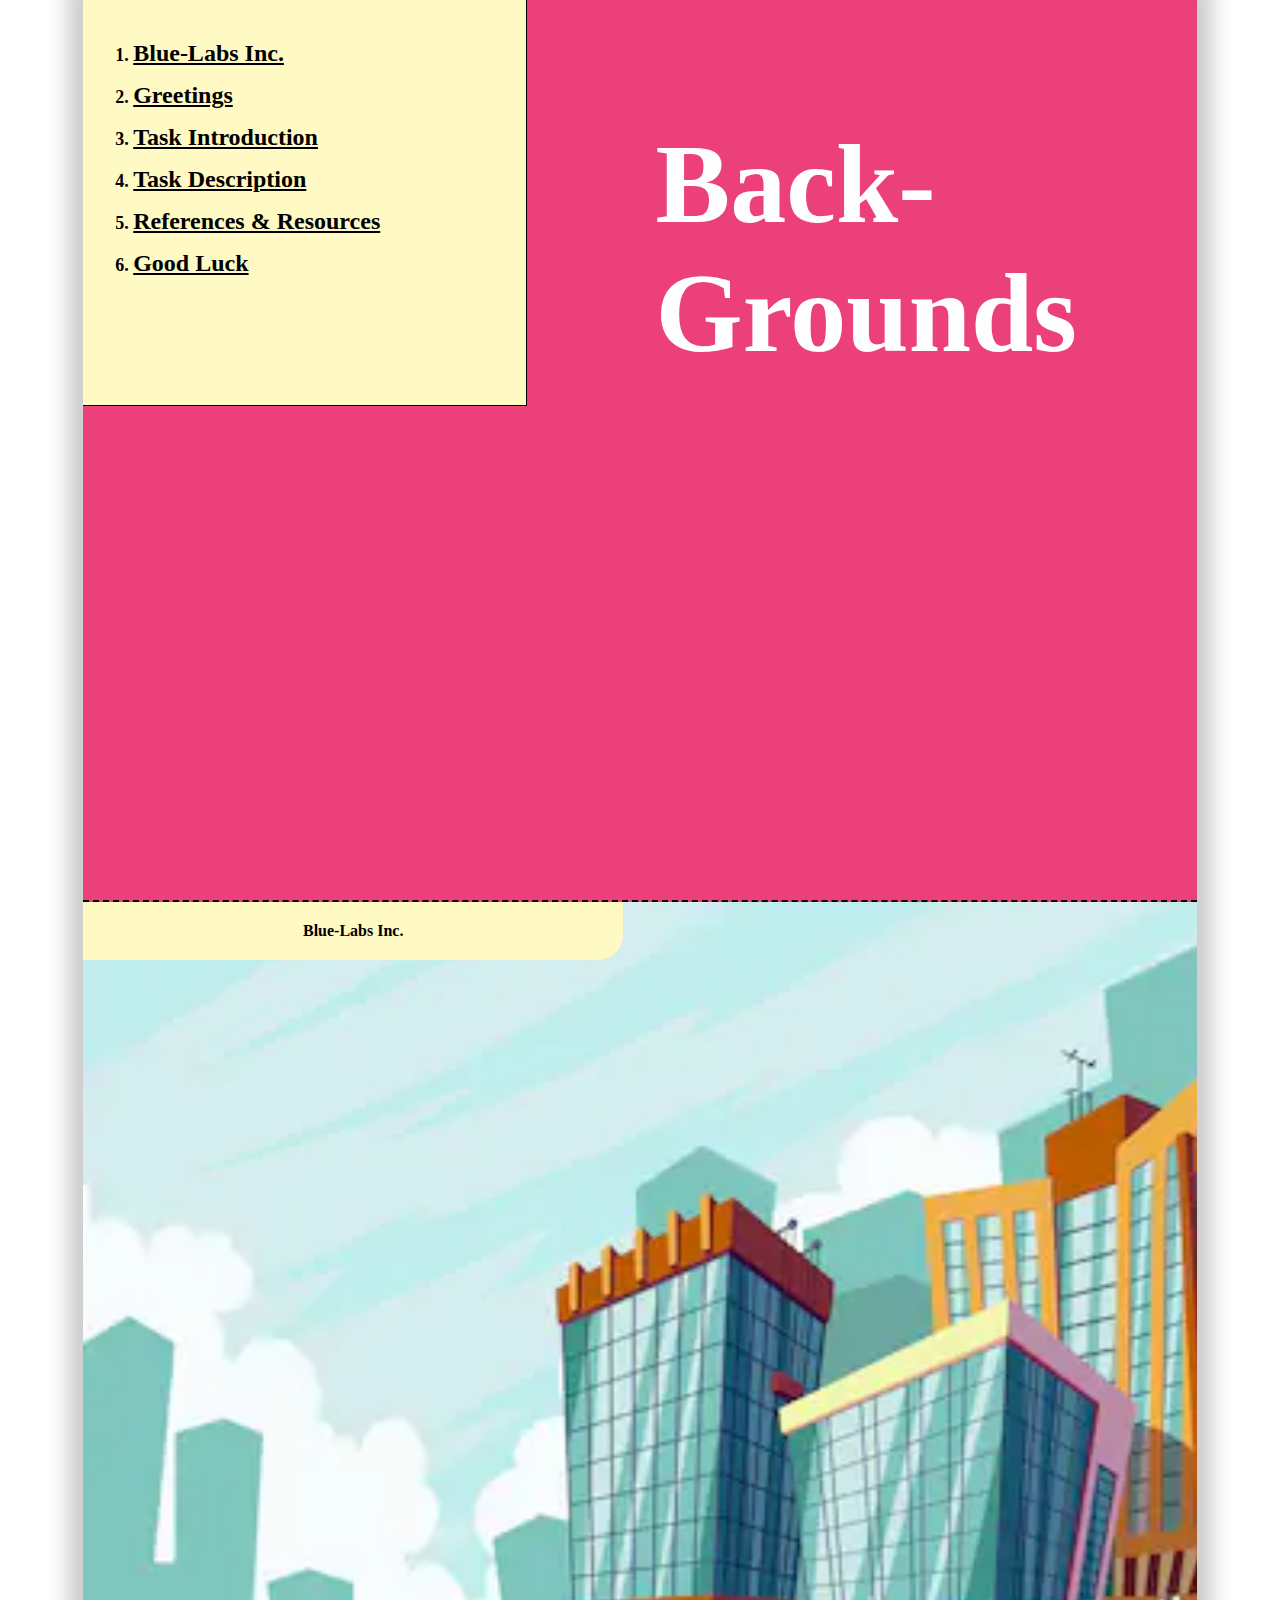
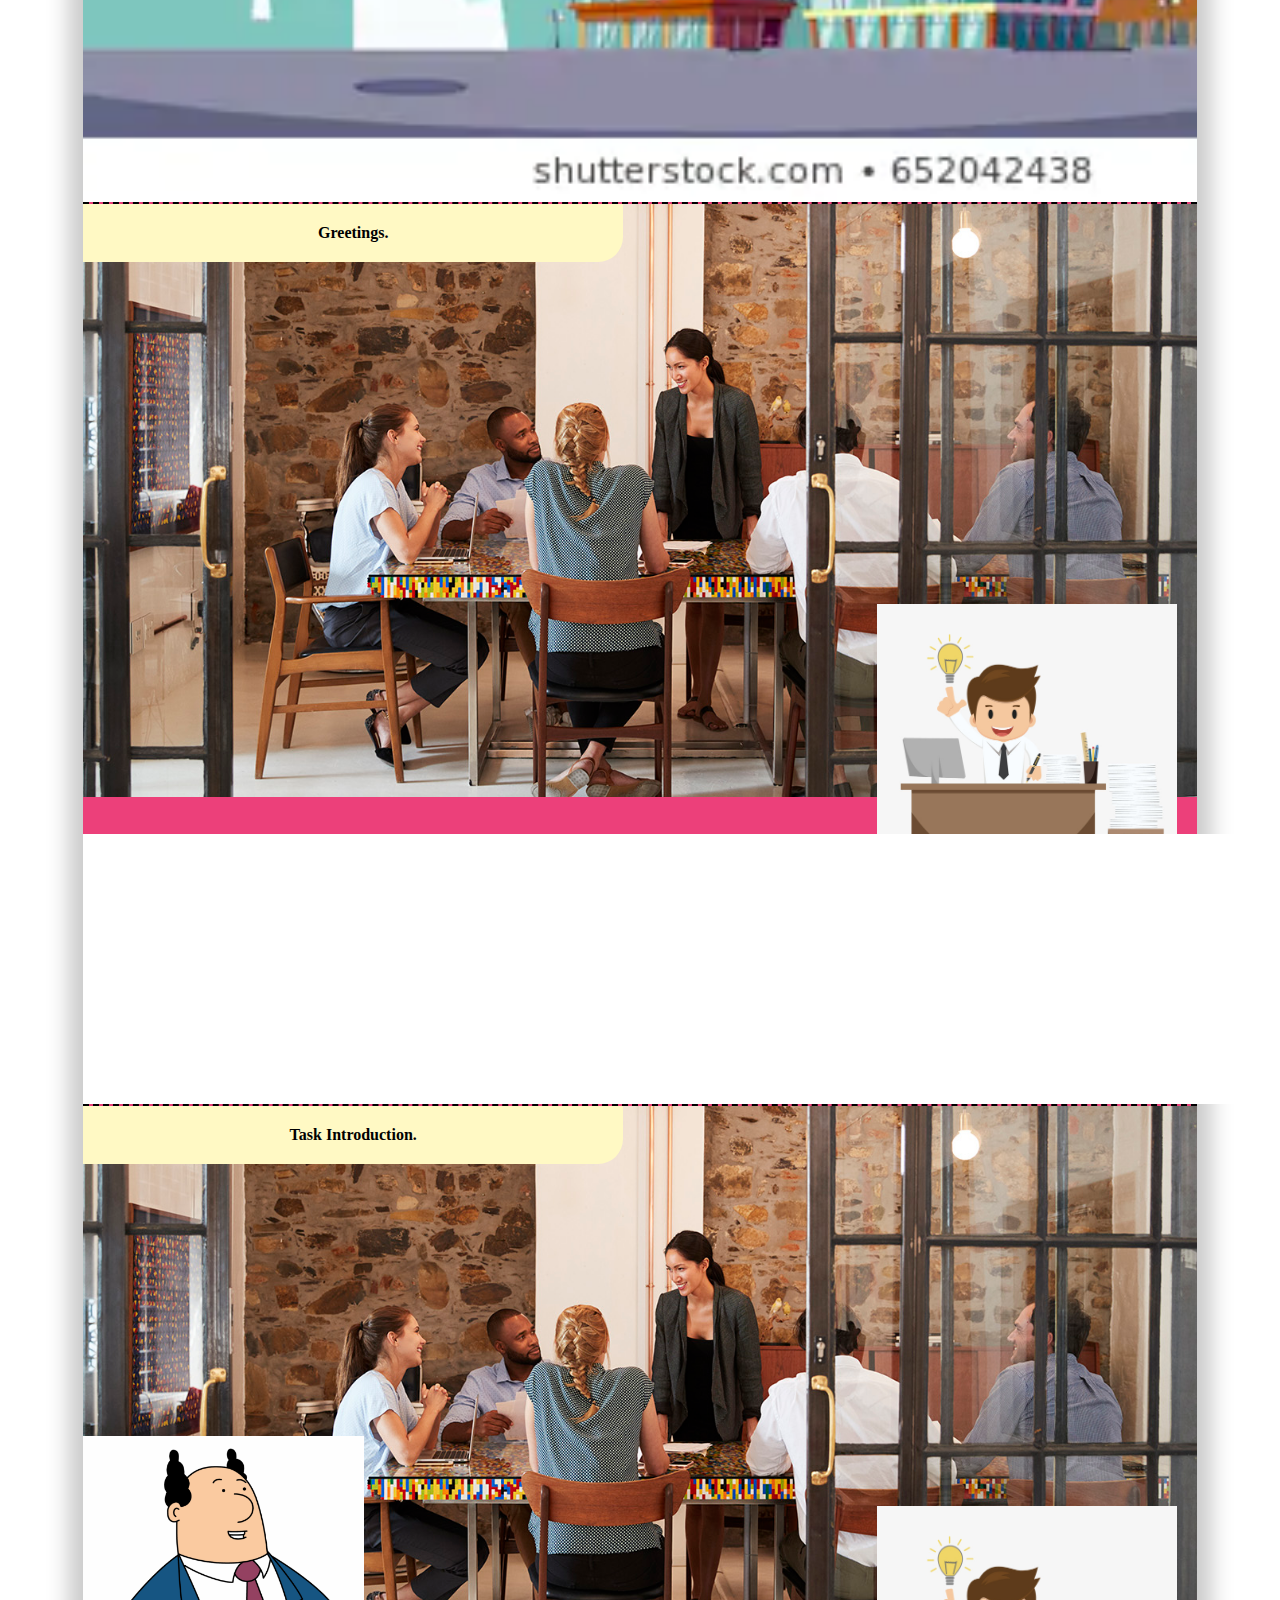
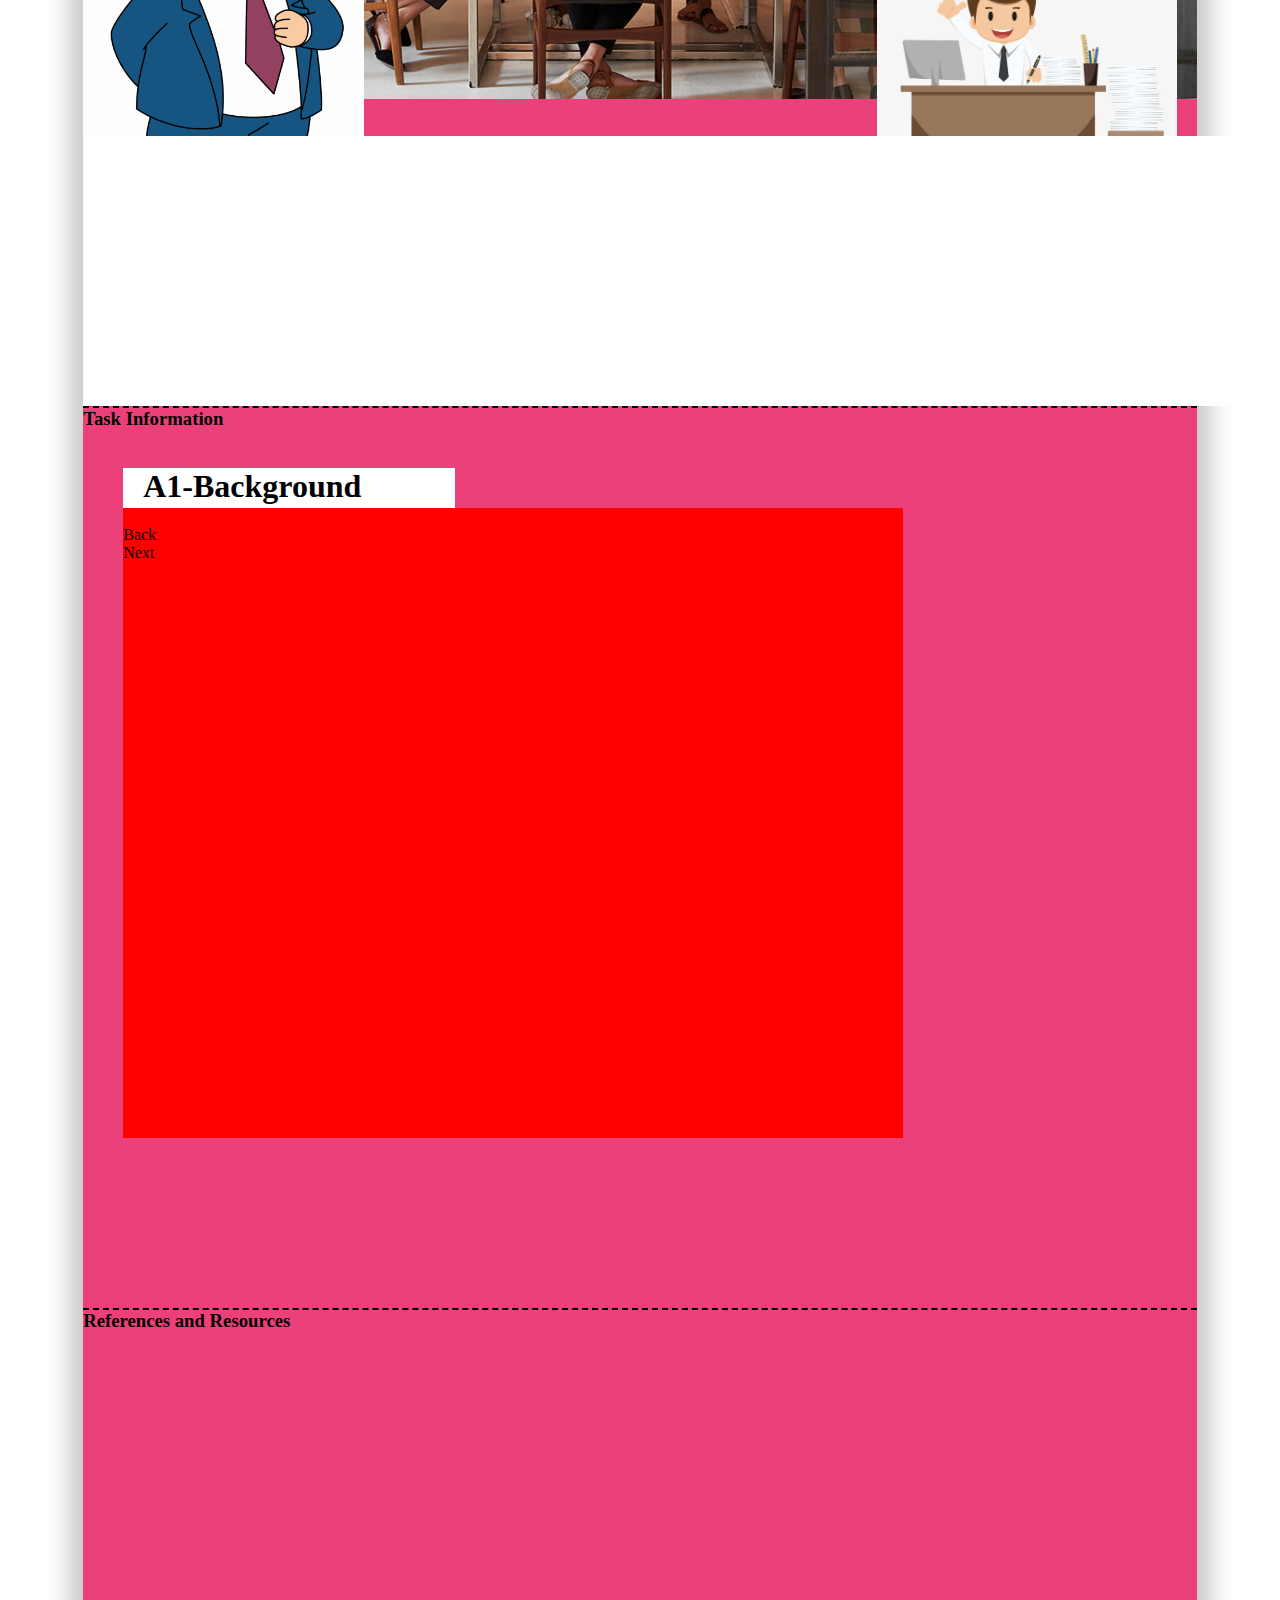
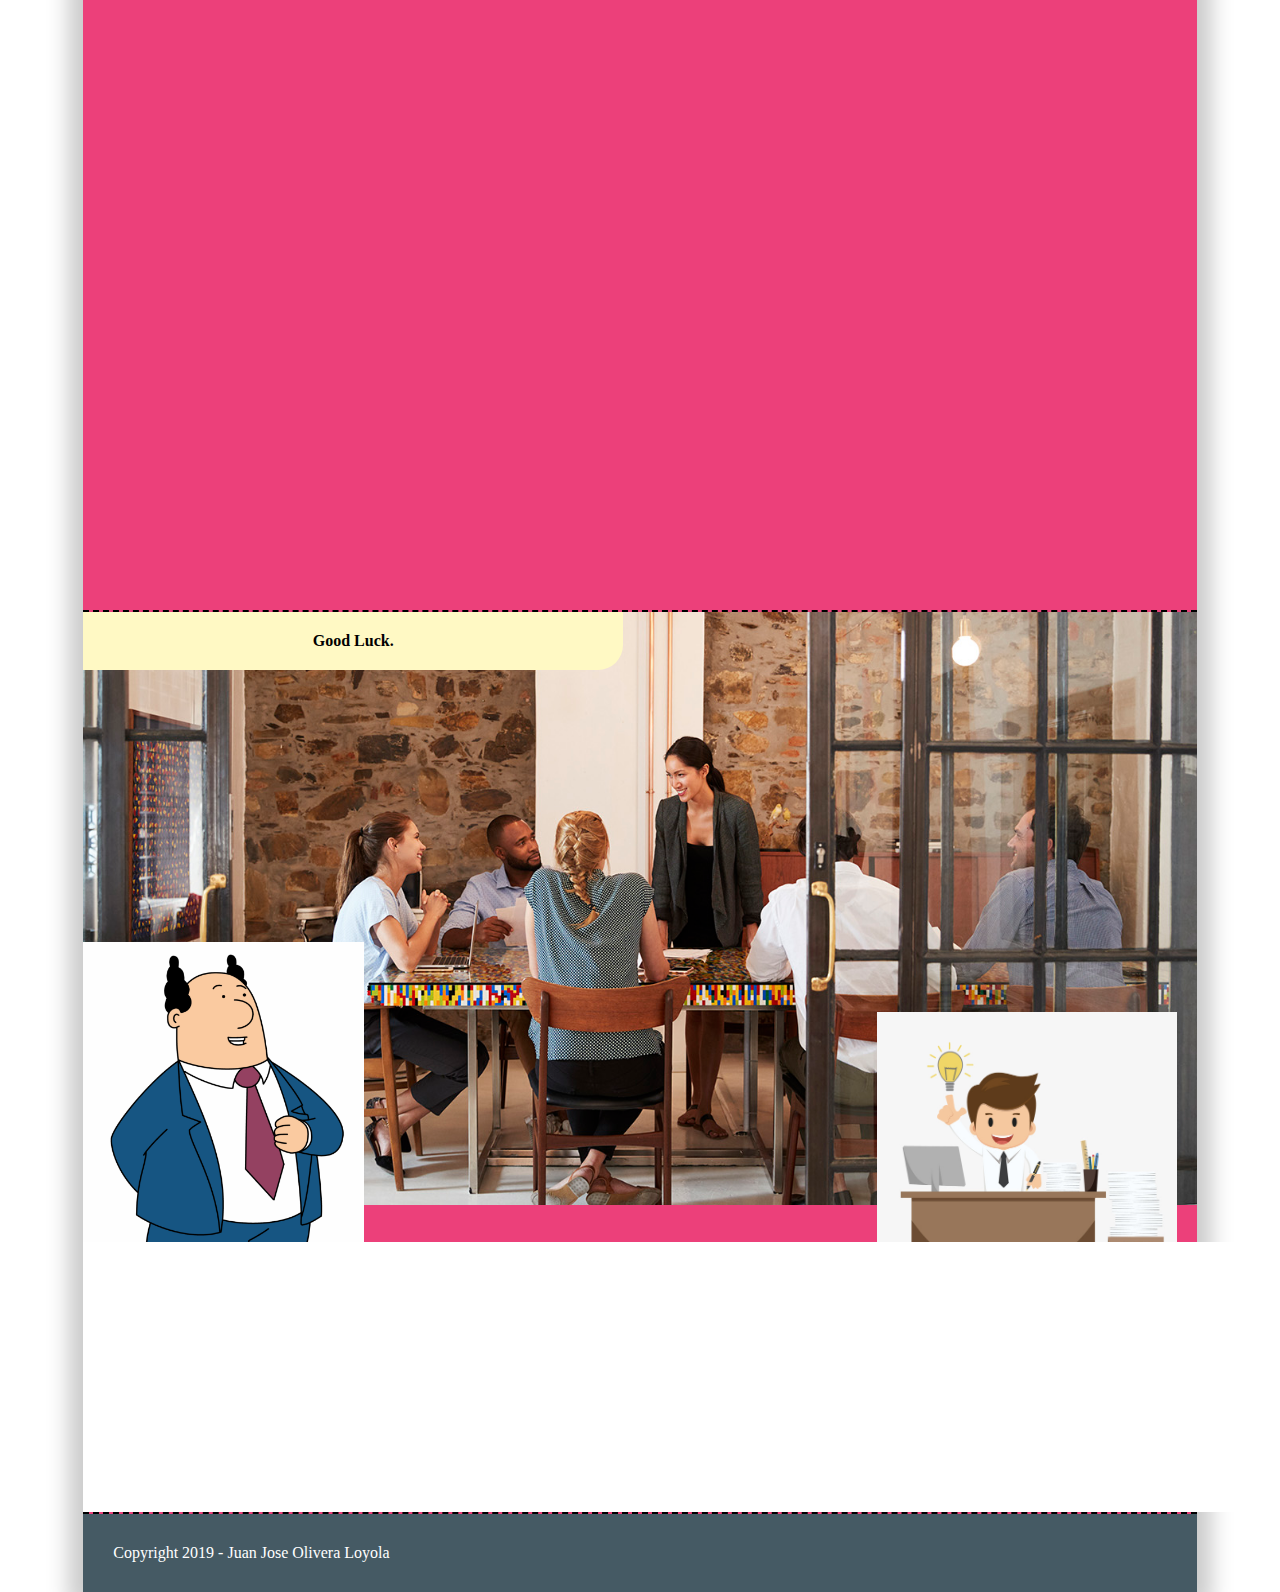
==== lab_backgrounds/index.html @ e7da5831 "BlueLabs Repo Created" ====
<!DOCTYPE html>
<html>
<head>
	<link rel="stylesheet" type="text/css" href="main.css">
	<link rel="stylesheet" type="text/css" href="lstyle.css">

	<title>BlueLabs - Backgrounds</title>
</head>
<body>

	<main>
		<div class="chapter" id="ch-0">
			<div class="cover-menu">
				<ol>
					<li><a href="#ch-1">Blue-Labs Inc.</a></li>
					<li><a href="#ch-2">Greetings</a></li>
					<li><a href="#ch-3">Task Introduction</a></li>
					<li><a href="#ch-4">Task Description</a></li>
					<li><a href="#ch-5">References & Resources</a></li>
					<li><a href="#ch-6">Good Luck</a></li>
				</ol>
			</div>
			<div class="cover-title"><h1>Back-<br>Grounds</h1></div>
		</div>

		<div class="chapter" id="ch-1">
			<div class="ch-img ch-img-full">
				<div class="ch-caption">Blue-Labs Inc.</div>
			</div>
		</div>

		<div class="chapter" id="ch-2">
			<div class="ch-img ch-img-small">
				<div class="ch-caption">Greetings.</div>
				<div id="ch-3-secretary"></div>
			</div>
			<div class="ch-dialog">
				<p>Bienvenido a Blue-Labs Inc. Una compañia falsa del Instituto Tecnológico de Estudios Superiores de Monterrey Campus QRO que se dedica a desarrollar proyectos falsos relacionados a software de videojuegos!</p>
				<p>Tu debes ser el nuevo recluta, no? El te estaba esperando pero ahorita esta ocupado en una reunión con un cliente exigente.</p>
				<p>Por favor esperalo hasta pasar a la siguiente viñeta.</p>
			</div>
		</div>

		<div class="chapter" id="ch-3">
			<div class="ch-img ch-img-small">
				<div class="ch-caption">Task Introduction.</div>
				<div id="ch-3-secretary"></div>
				<div id="ch-3-boss"></div>
			</div>
			<div class="ch-dialog">
				<p>¡Raúl! ¿En dónde esta el nuevo trabajor y próximo Chief Technology Officer? <em>Esta en frente de usted señor...</em> Ah! Magnífico!</p>
				<p>Que bueno que llegaste. El puesto de CTO va para ser tuyo pero primero tendrás que realizar unos cuantas tareas.</p>
				<p>Comenzando por este que nos solicito el representante de Freev, una gigante tecnológica desarrolladora de millones de juegos. Desafortunadamente se especializan en desarrollo web por lo que nos estan pidiendo ayuda con la implementación de un sistema de fondos scrolleables para su proximo lanzamiento en computadora.</p>
			</div>
		</div>

		<div class="chapter" id="ch-4">
			<h3>Task Information</h3>
			<div class="project-description">
				<h1 class="proj-name">A1-Background</h1>
				<img class="proj-front-img">
				<div class="proj-contents-holder">
					<div class="proj-content">
						<h2 class="proj-sub-title">Descripcion</h2>
						<p class="proj-sub-description">
							
						</p>
					</div>
					<div class="proj-content">
						<h2 class="proj-sub-title">Requisitos</h2>
						<p class="proj-sub-description"></p>
					</div>
					<div class="proj-content">
						<h2 class="proj-sub-title">Estructura</h2>
						<p class="proj-sub-description"></p>
					</div>
					<div class="proj-content">
						<h2 class="proj-sub-title">Fecha de Entrega</h2>
						<p class="proj-sub-description"></p>
					</div>
				</div>
				<div>
					<div>
						Back
					</div>
					<div>
						Next
					</div>
				</div>
			</div>
		</div>

		<div class="chapter" id="ch-5">
			<h3>References and Resources</h3>
			<div id="references-container"></div>
		</div>

		<div class="chapter" id="ch-6">
			<div class="ch-img ch-img-small">
				<div class="ch-caption">Good Luck.</div>
				<div id="ch-3-secretary"></div>
				<div id="ch-3-boss"></div>
			</div>
			<div class="ch-dialog">
				<p>Buena suerte!</p>
				<p>Te deseo lo mejor</p>
			</div>
		</div>

		<footer>
			Copyright 2019 - Juan Jose Olivera Loyola
		</footer>

	</main>

	<script type="text/javascript" src="main.js"></script>
	<script type="text/javascript" src="lab.js"></script>

</body>
</html>
---- lab_backgrounds/main.css ----
body, body * {
	margin: 0;
	padding: 0;

	/* Debug System */
	/*
	color:                 hsla(210, 100%, 100%, 0.88) !important;
	background:            hsla(210, 100%, 50%,  0.33) !important;
	outline: 0.25rem solid hsla(210, 100%, 100%, 0.50) !important;
	/**/
	/*border: 2px dashed black;*/
}

html {
  scroll-behavior: smooth;
}

main {
	margin: 0 auto;
	box-shadow: 0px 0px 20px 15px #ccc;
	width: 87%;
}

footer {
	background-color: #455a64;
	color: white;
	padding: 30px;
}

/* Chapter */

.chapter {
	position: relative;
	height: 100vh;
	width: 100%;


	background-color: #ec407a;
	border-bottom: 2px dashed black;
}

#ch-0 .cover-menu {
	background-color: #fff9c4;
	border-right: 1px solid black;
	border-bottom: 1px solid black;
	padding: 25px;
	padding-left: 50px;
	padding-bottom: 100px;
	width: 33%;
	min-height: 280px; 
}
#ch-0 .cover-menu li {
	margin-top: 15px;
	margin-bottom: 15px;

	font-size: 18px;
	font-weight: bold;
}
#ch-0 .cover-menu a {
	color: black;
	font-size: 24px;
	font-weight: bold;
}

#ch-0 .cover-title {
	color: #fefefe;

	right: 120px;
	top: 120px;

	font-size: 56px;

	position: absolute;
}


.ch-caption {
	position: absolute;
	background-color: #fff9c4;

	font-size: 16px;
	font-weight: bold;
	text-align: center;

	border-radius: 0px 0px 25px 0px;

	padding: 20px;

	min-width: 500px;
}

.ch-img {
	background-repeat: no-repeat;
	background-size: cover;
}

.ch-img-full {
	position: absolute;
	top: 0;
	left: 0;
	width: 100%;
	height: 100%;
}

.ch-img-small {
	position: absolute;
	top: 0;
	left: 0;
	width: 100%;
	height: 70%;
}

/* Dialog Styles */

.ch-dialog {
	position: absolute;

	background-color: white;

	bottom: 0;
	left: 0;

	padding: 0 20px 0 20px;

	width: 100%;
	height: 30%;
}

.ch-dialog p {
	margin: 30px;
	font-size: 24px;
	max-width: 60%;
}

/* Project Description */
.project-description {
	position: absolute;
	top: 100px;
	left: 40px;
	width: 70%;
	height: 70%;
	background-color: red;
}

.proj-name {
	position: absolute;
	background-color: white;

	padding-left: 20px;
	top: -40px;
	left: 0;

	width: 40%;
	height: 40px;
}

.proj-front-img {

}

.proj-contents-holder {
	position: relative;
}

.proj-content {
	position: absolute;
	visibility: hidden;
}

.proj-sub-title {

}

.proj-sub-description {

}

/* References Links */

#references-container {
	
}




#ch-1 .ch-img {
	background-image: url("assets/r_cbuilding.jpg");
}

#ch-2 .ch-img, #ch-3 .ch-img, #ch-6 .ch-img {
	background-image: url("assets/floor_room.jpg");	
	background-position: 0px -150px;
}

#ch-3-secretary {
	position: absolute;
	bottom: -70px;
	right: 20px;
	background-image: url("assets/secretario.jpg");
	background-repeat: no-repeat;
	background-size: contain;
	width: 300px;
	height: 300px;	
}

#ch-3-boss {
	position: absolute;
	bottom: 0;
	left: 0;
	background-image: url("assets/boss.png");
	background-repeat: no-repeat;
	background-size: contain;
	width: 300px;
	height: 300px;	
}
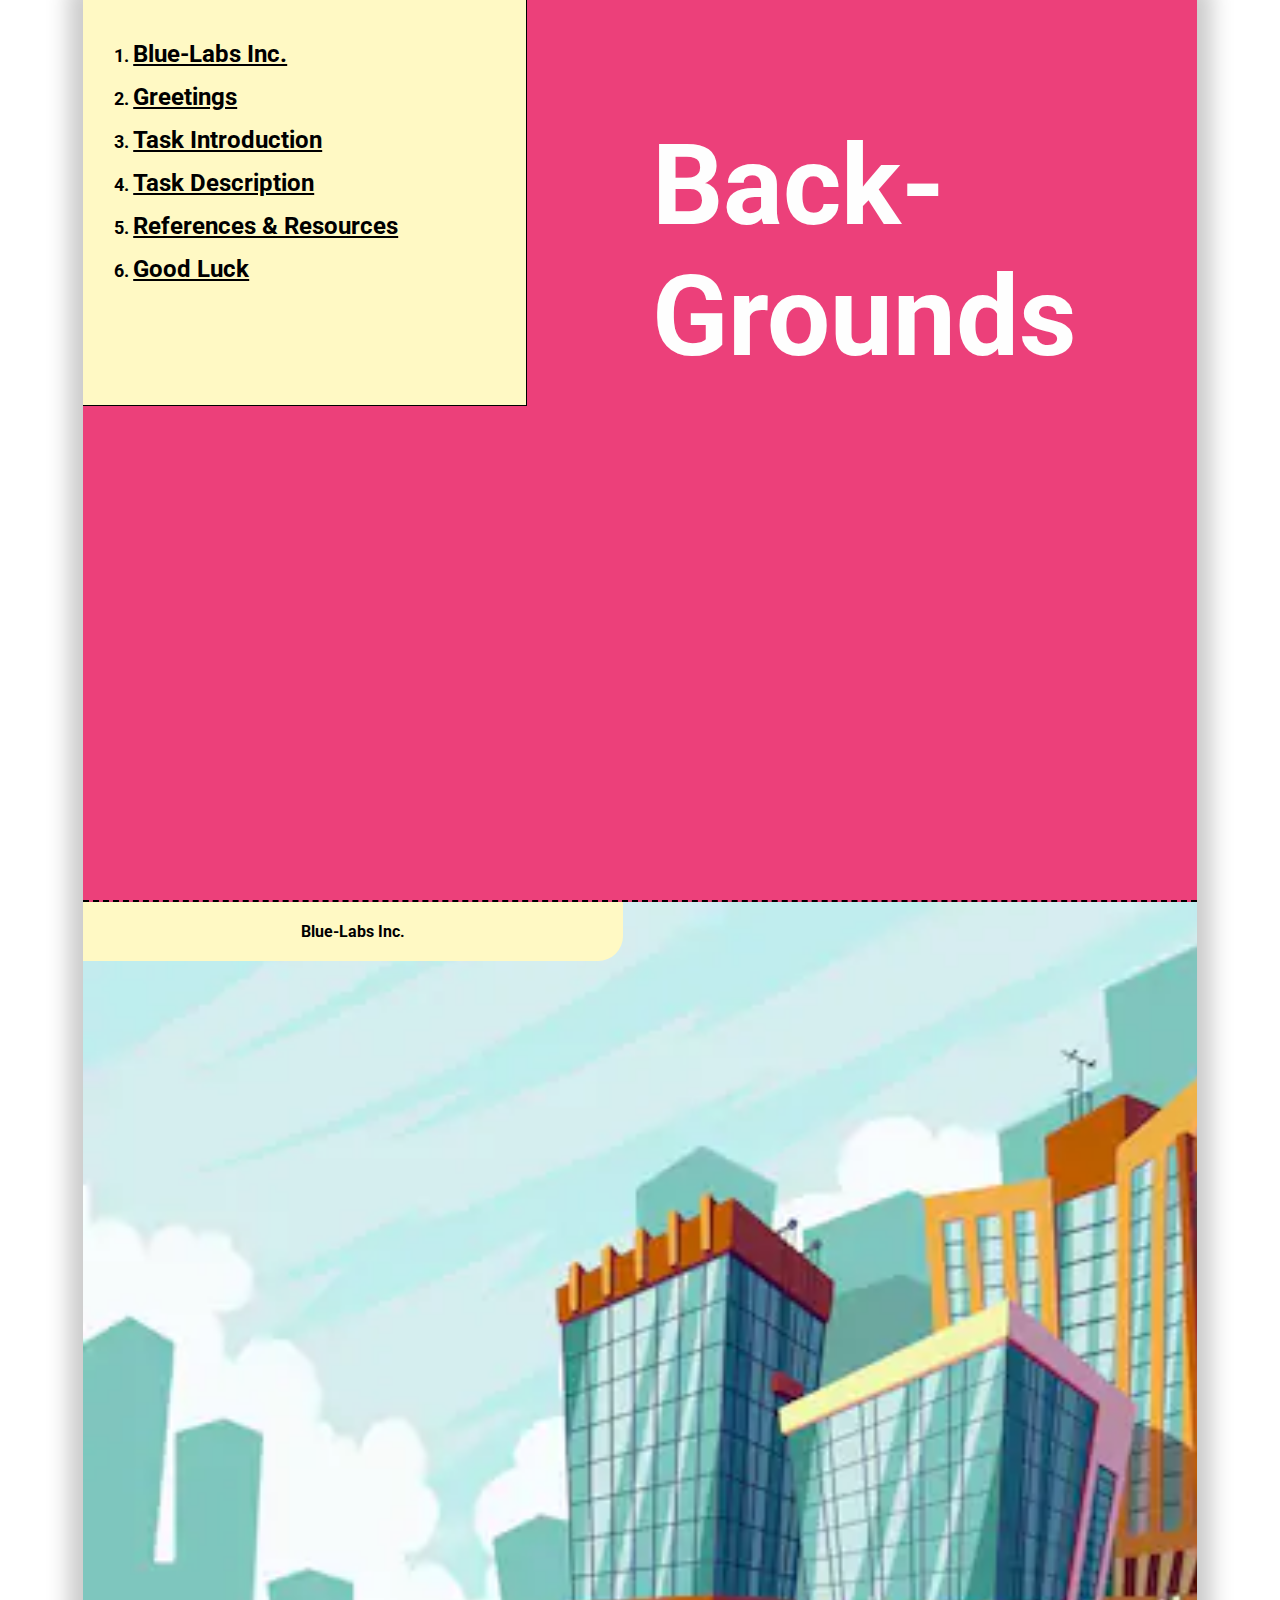
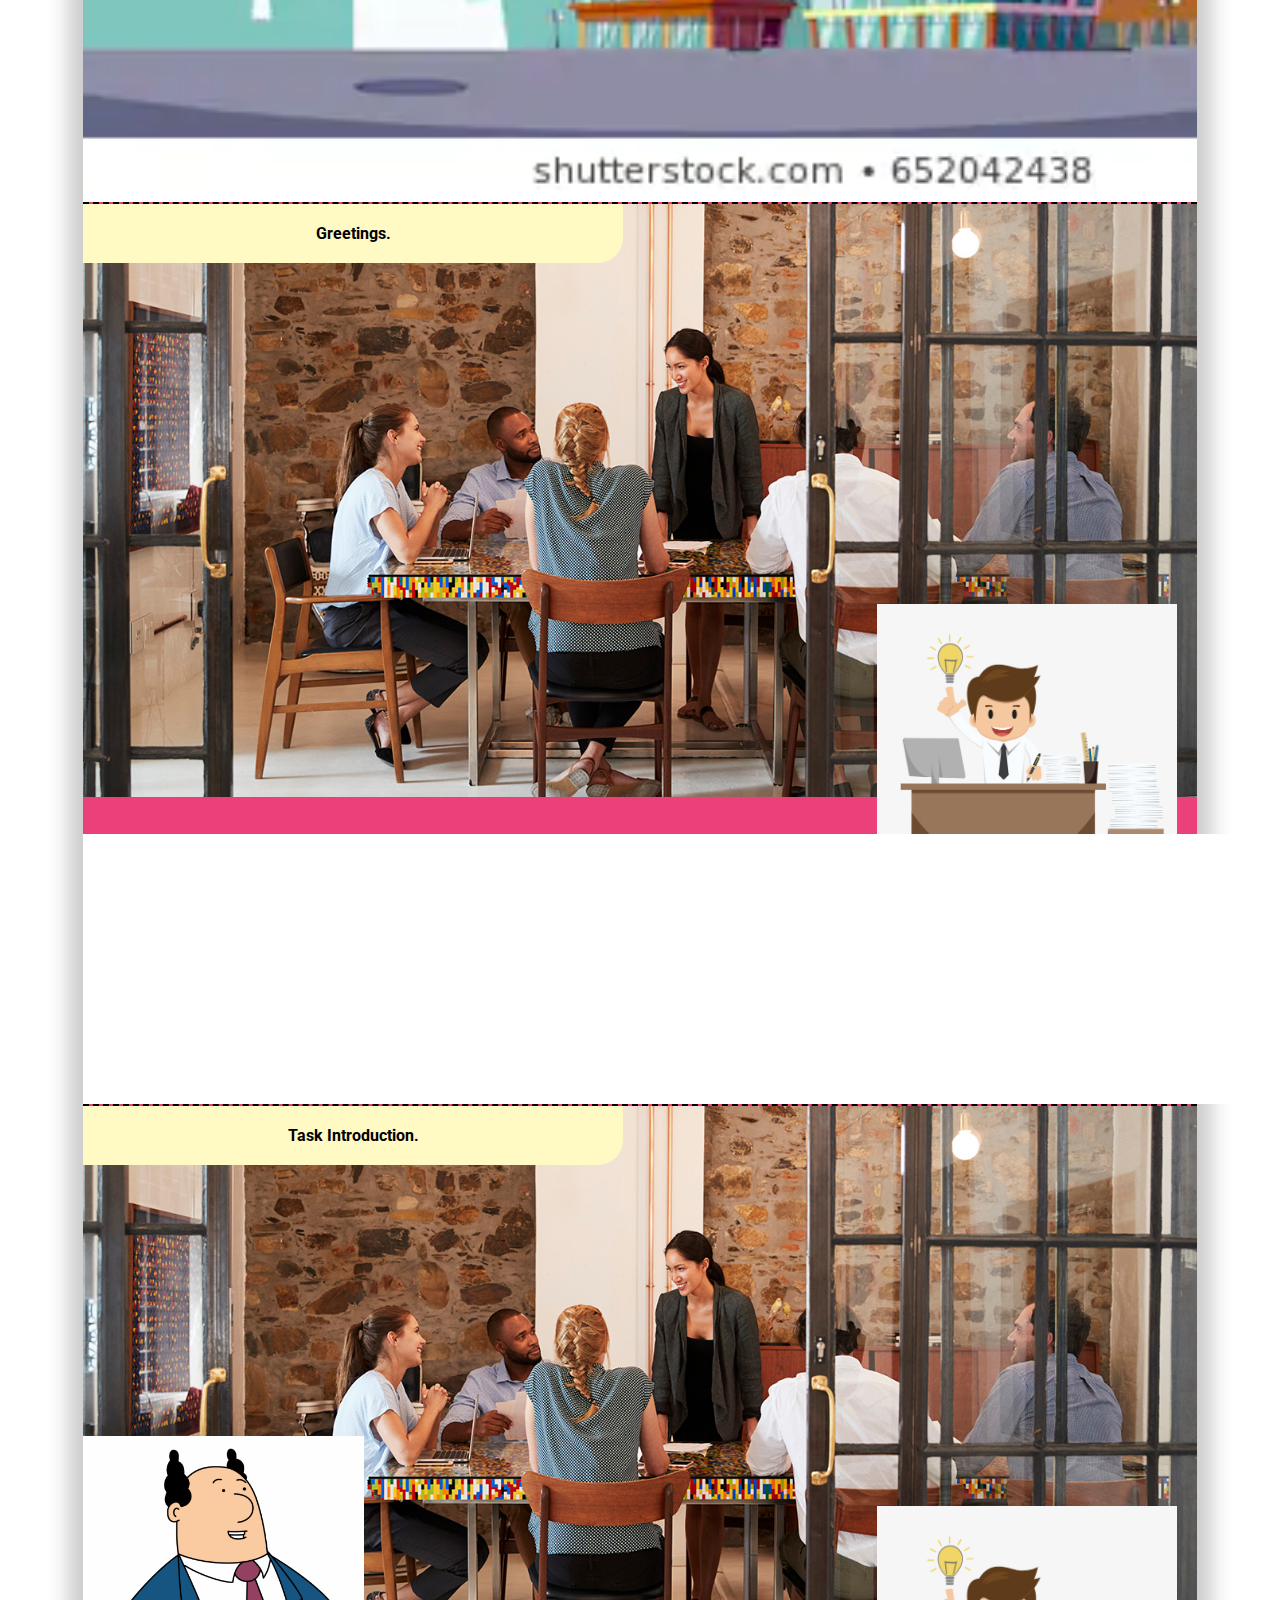
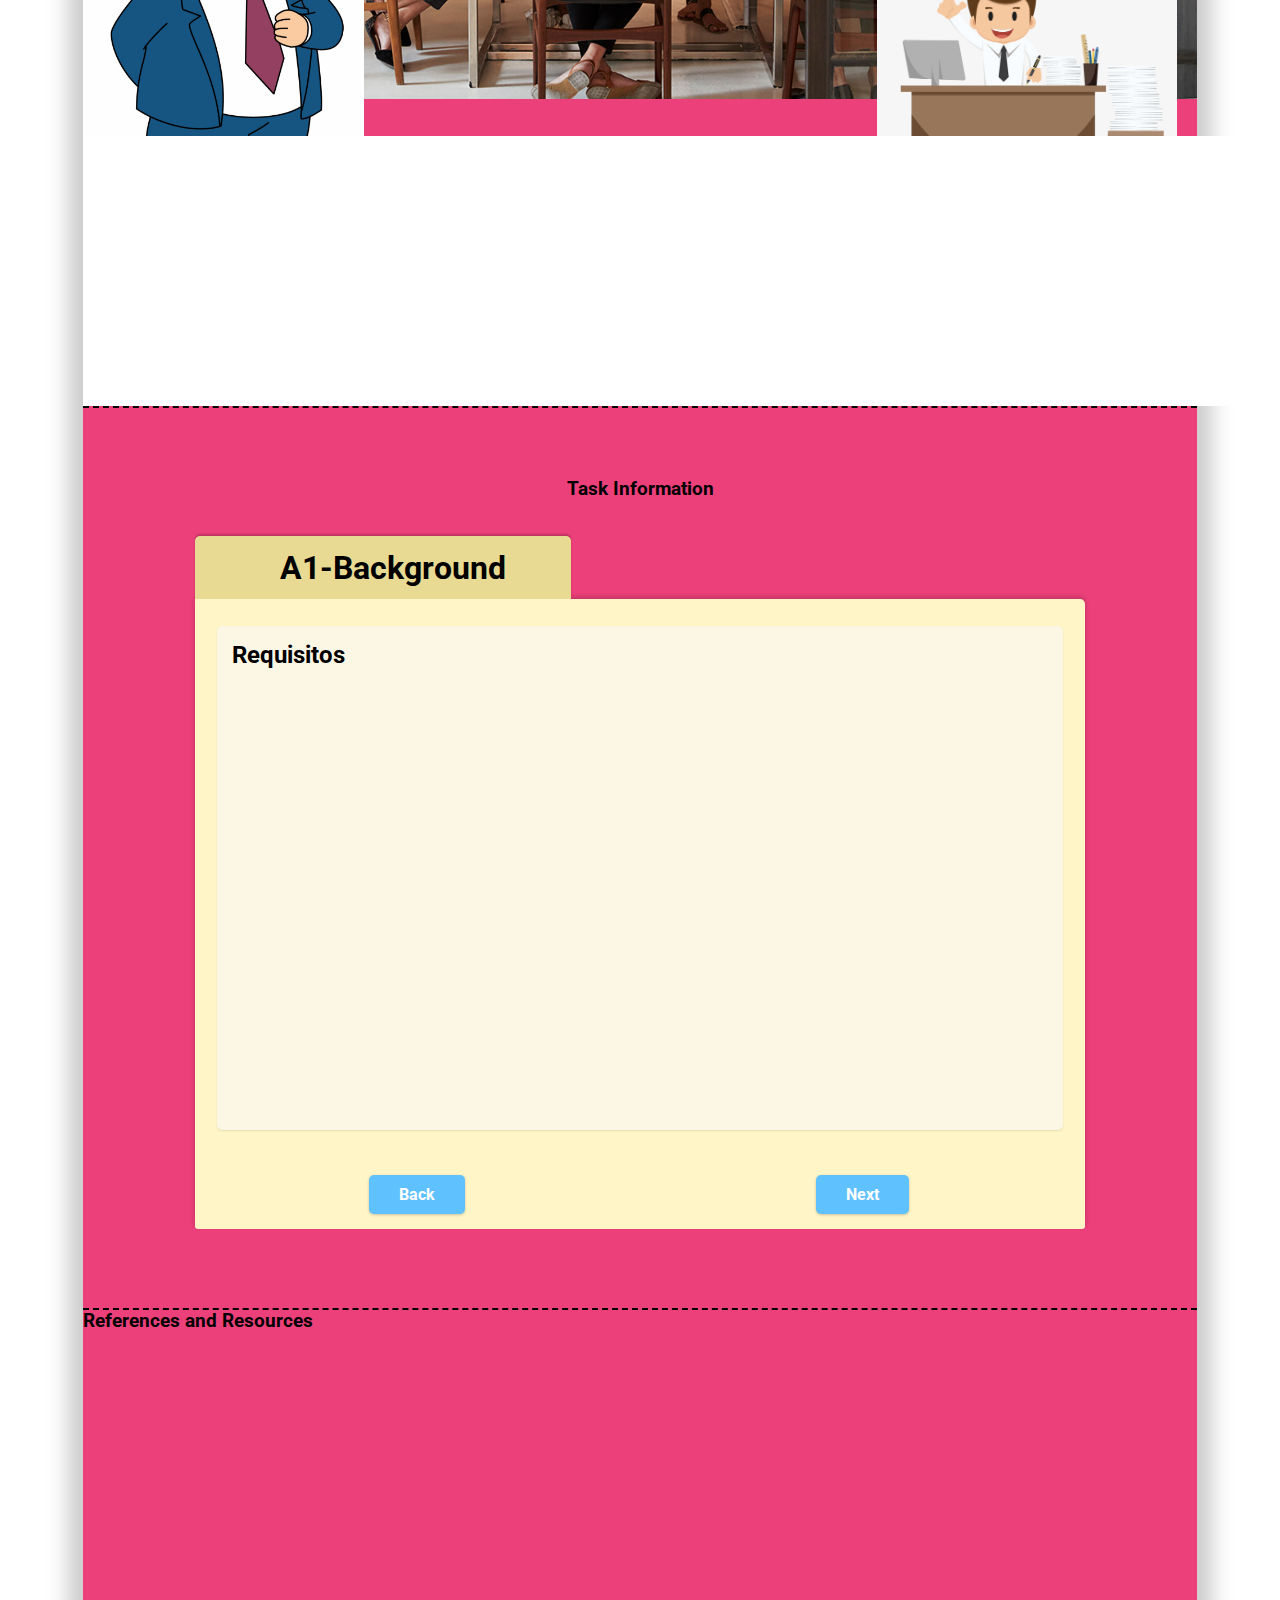
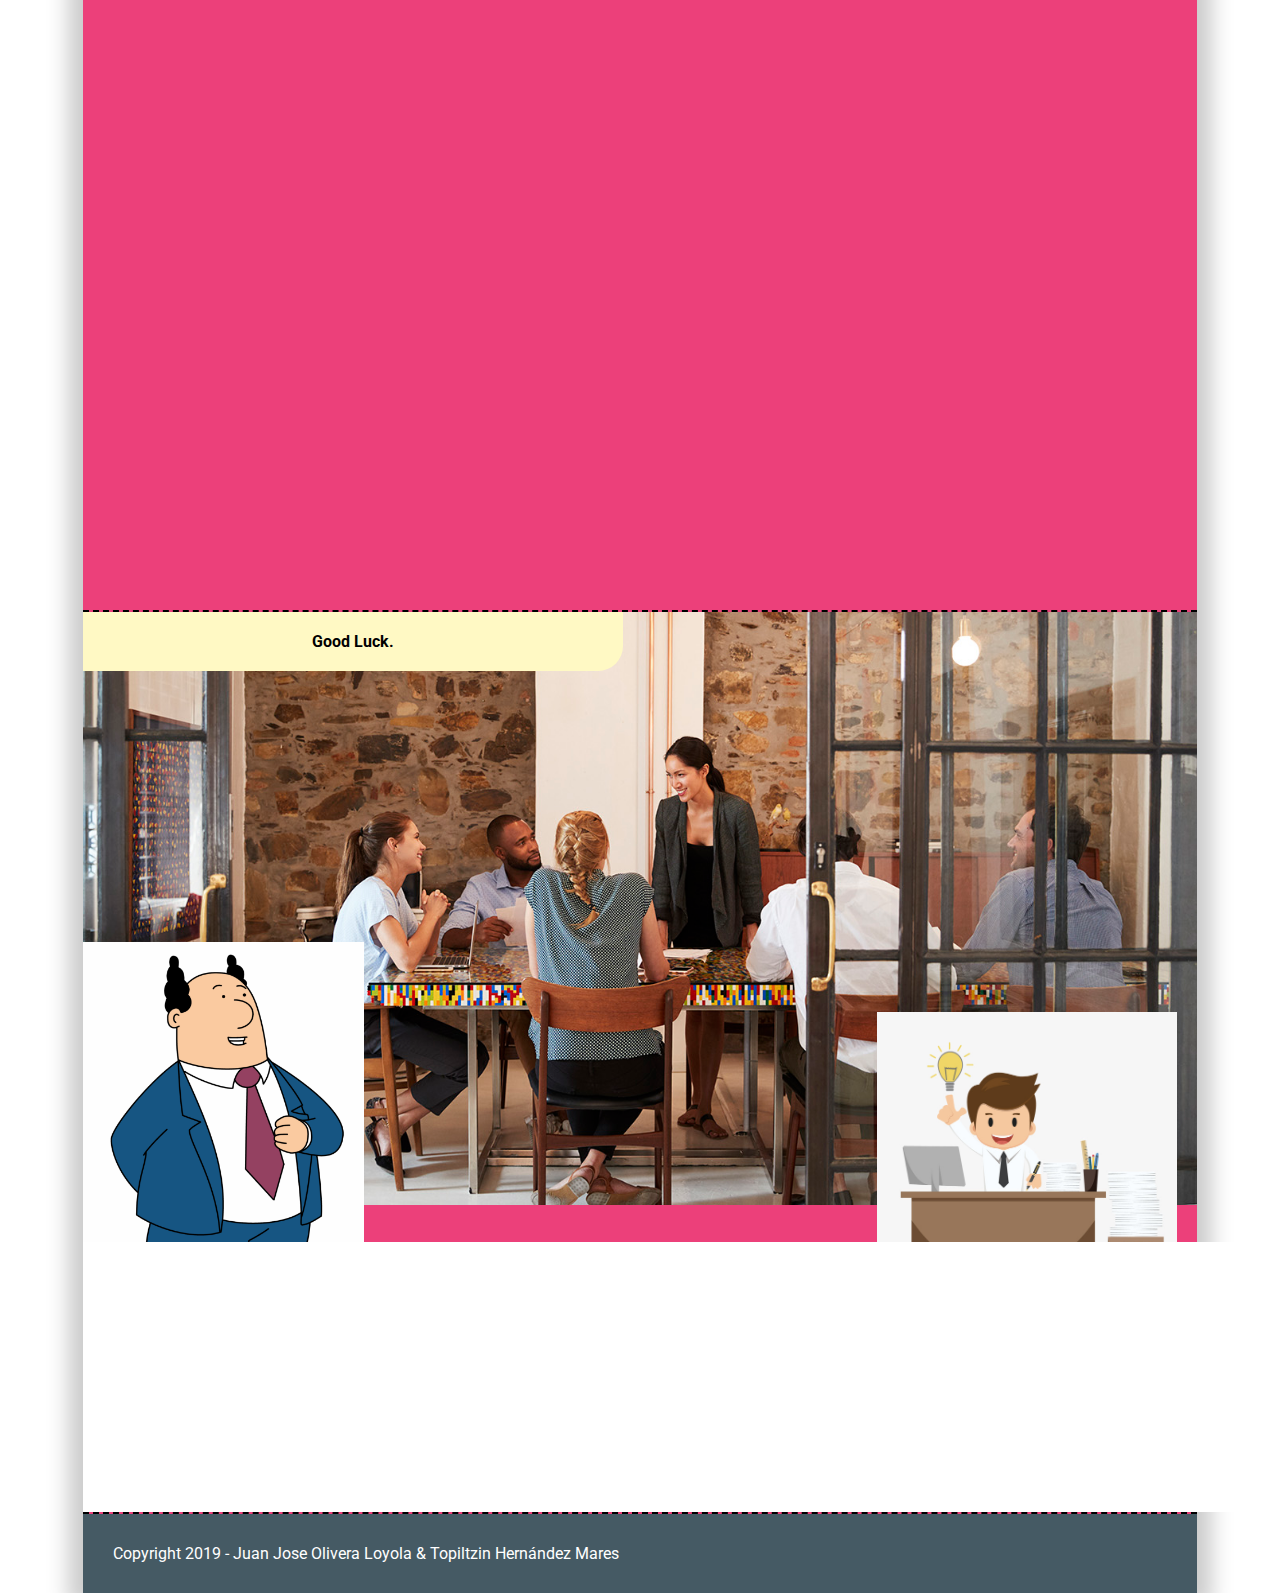
==== commit 3e889749: "el 'slider' ahora funciona correctamente :rocket:" ====
--- a/lab_backgrounds/index.html
+++ b/lab_backgrounds/index.html
@@ -1,9 +1,9 @@
 <!DOCTYPE html>
 <html>
 <head>
+	<link href="https://fonts.googleapis.com/css?family=Roboto:400,700" rel="stylesheet">
 	<link rel="stylesheet" type="text/css" href="main.css">
 	<link rel="stylesheet" type="text/css" href="lstyle.css">
-
 	<title>BlueLabs - Backgrounds</title>
 </head>
 <body>
@@ -60,32 +60,22 @@
 				<h1 class="proj-name">A1-Background</h1>
 				<img class="proj-front-img">
 				<div class="proj-contents-holder">
-					<div class="proj-content">
-						<h2 class="proj-sub-title">Descripcion</h2>
-						<p class="proj-sub-description">
-							
-						</p>
-					</div>
-					<div class="proj-content">
+					<div class="proj-content" id="pc-1">
 						<h2 class="proj-sub-title">Requisitos</h2>
 						<p class="proj-sub-description"></p>
 					</div>
-					<div class="proj-content">
+					<div class="proj-content" id="pc-2">
 						<h2 class="proj-sub-title">Estructura</h2>
 						<p class="proj-sub-description"></p>
 					</div>
-					<div class="proj-content">
+					<div class="proj-content" id="pc-3">
 						<h2 class="proj-sub-title">Fecha de Entrega</h2>
 						<p class="proj-sub-description"></p>
 					</div>
 				</div>
-				<div>
-					<div>
-						Back
-					</div>
-					<div>
-						Next
-					</div>
+				<div class="proj-buttons">
+					<div><button class="btn back">Back</button></div>
+					<div><button class="btn next">Next</button></div>
 				</div>
 			</div>
 		</div>
@@ -108,7 +98,7 @@
 		</div>
 
 		<footer>
-			Copyright 2019 - Juan Jose Olivera Loyola
+			Copyright 2019 - Juan Jose Olivera Loyola & Topiltzin Hernández Mares
 		</footer>
 
 	</main>
--- a/lab_backgrounds/main.css
+++ b/lab_backgrounds/main.css
@@ -9,6 +9,7 @@
 	outline: 0.25rem solid hsla(210, 100%, 100%, 0.50) !important;
 	/**/
 	/*border: 2px dashed black;*/
+	font-family: 'Roboto', sans-serif;
 }
 
 html {
@@ -133,38 +134,111 @@
 }
 
 /* Project Description */
+#ch-4 {
+	display: flex;
+	flex-direction: column;
+	align-items: center;
+	justify-content: center;
+}
+
+#ch-4 h3 {
+	position: relative;
+	top: -6vh;
+}
+
 .project-description {
-	position: absolute;
-	top: 100px;
-	left: 40px;
-	width: 70%;
+	position: relative;
+	top: 5vh;
+	width: 80%;
 	height: 70%;
-	background-color: red;
+	background-color: rgb(255, 245, 198);
+	box-shadow: 0px -2px 5px rgba(0,0,0,.2);
+	border-radius: 0px 5px 3px 3px;
+	z-index: 1000;
 }
 
 .proj-name {
-	position: absolute;
-	background-color: white;
-
+	display: flex;
+	justify-content: center;
+	align-items: center;
+	position: absolute;
+	background-color: rgb(233, 218, 147);
 	padding-left: 20px;
-	top: -40px;
-	left: 0;
-
+	height: 7vh;
+	top: -7vh;
+	z-index: -1;
 	width: 40%;
-	height: 40px;
-}
-
-.proj-front-img {
-
-}
+	border-radius: 5px 5px 0px 0px;
+	box-shadow: 0px -2px 2px rgba(0,0,0,.2);
+}
+
+.proj-buttons {
+	position: absolute;
+	bottom: 0;
+	width: 100%;
+}
+
+.proj-buttons div {
+	width: 50%;
+	box-sizing: border-box;
+	float: left;
+	margin: auto;
+	text-align: center;
+	padding: 15px;
+}
+
+.btn {
+	padding: 10px 30px;
+	cursor: pointer;
+	background-color: rgb(95, 194, 255);
+	border: 0;
+	border-radius: 5px;
+	color: white;
+	font-weight: bold;
+	font-size: medium;
+	box-shadow: 0px 1px 3px rgba(0,0,0,.2);
+	transition: .3s ease-out;
+}
+
+.btn:hover {
+	transform: scale(1.05);
+}
+
+.btn:focus {
+	outline: none;
+}
+
+/* .proj-front-img {
+
+} */
 
 .proj-contents-holder {
+	top: 5%;
+	left: 2.5%;
+	width: 95%;
+	height: 80%;
 	position: relative;
 }
 
 .proj-content {
 	position: absolute;
 	visibility: hidden;
+	width: 100%;
+	top: -10vh;
+	background-color: rgb(252, 247, 229);
+	transition: .5s ease-out;
+	height: 100%;
+	padding: 15px;
+	box-sizing: border-box;
+	opacity: 0;
+	box-shadow: 0px 1px 2px rgba(0,0,0,.1);
+	border-radius: 5px;
+}
+
+.visible {
+	top: -2.65vh;
+	visibility: visible;
+	opacity: 1;
 }
 
 .proj-sub-title {
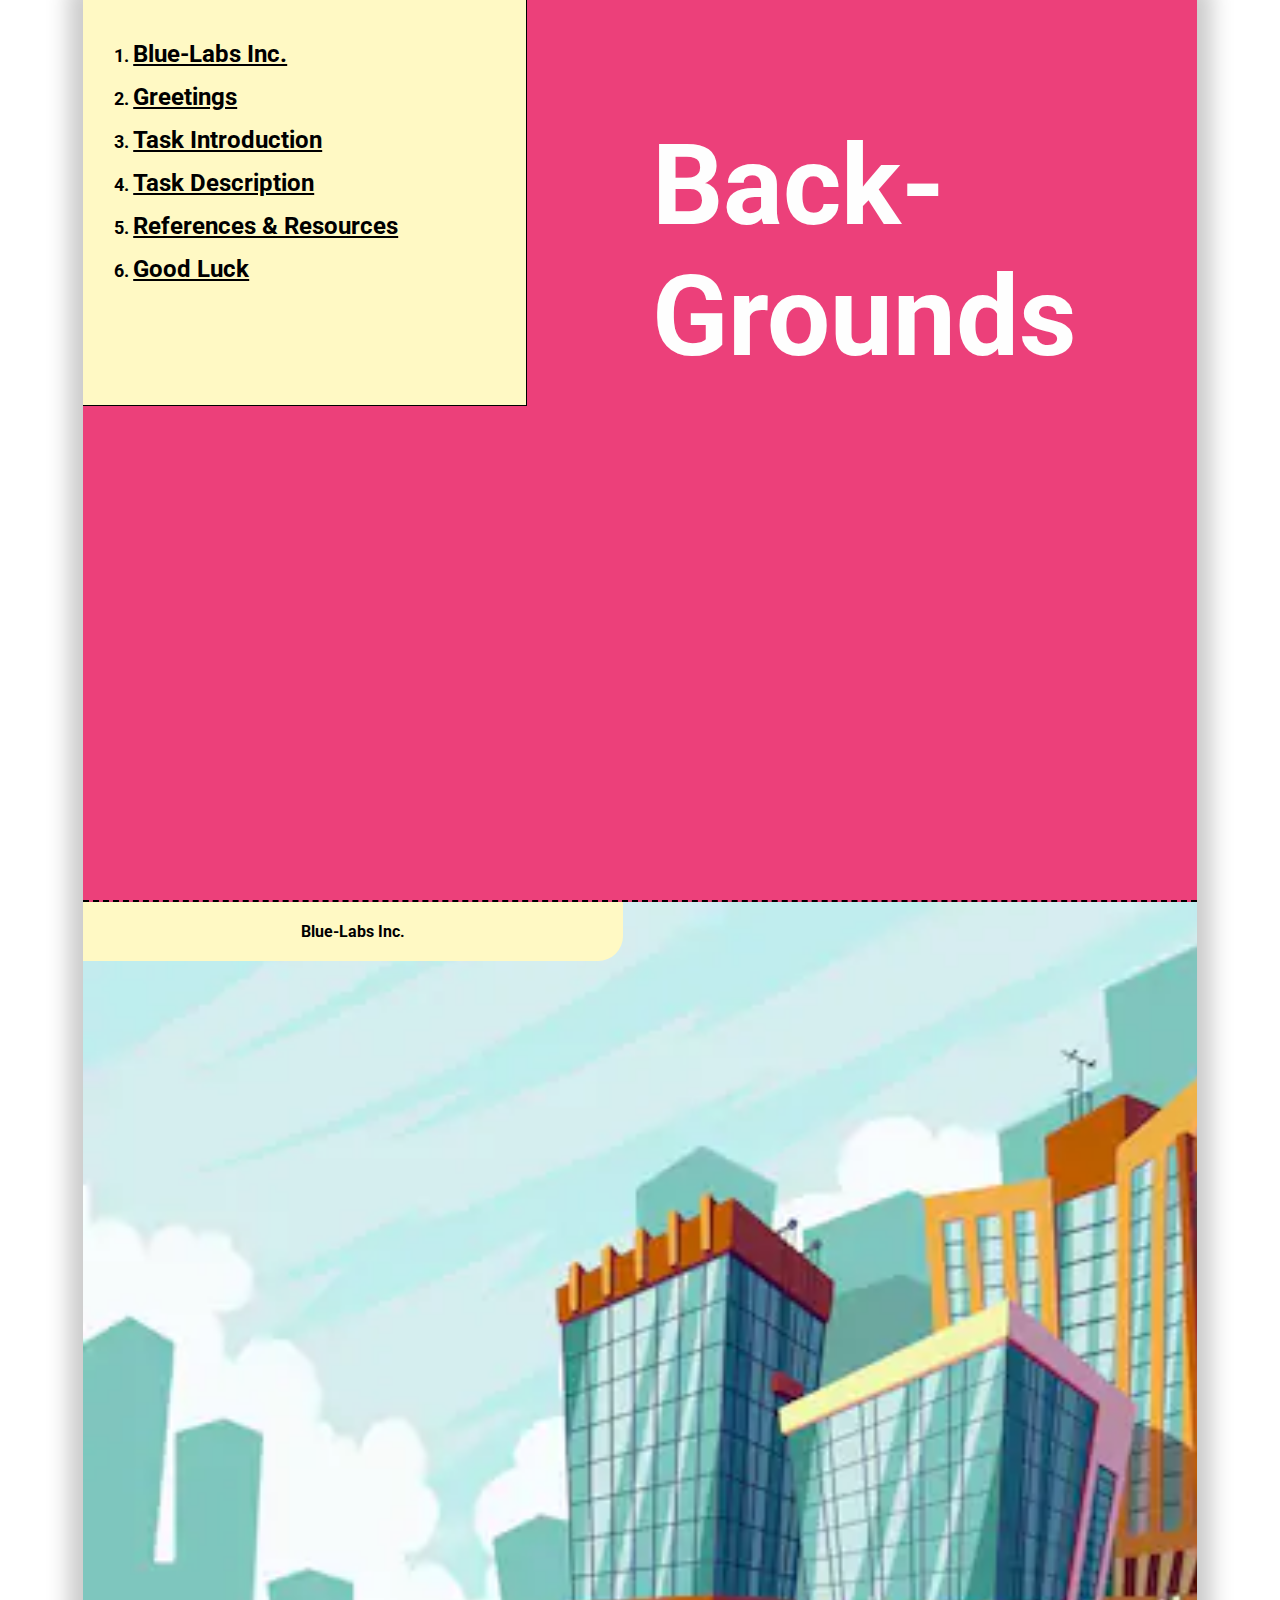
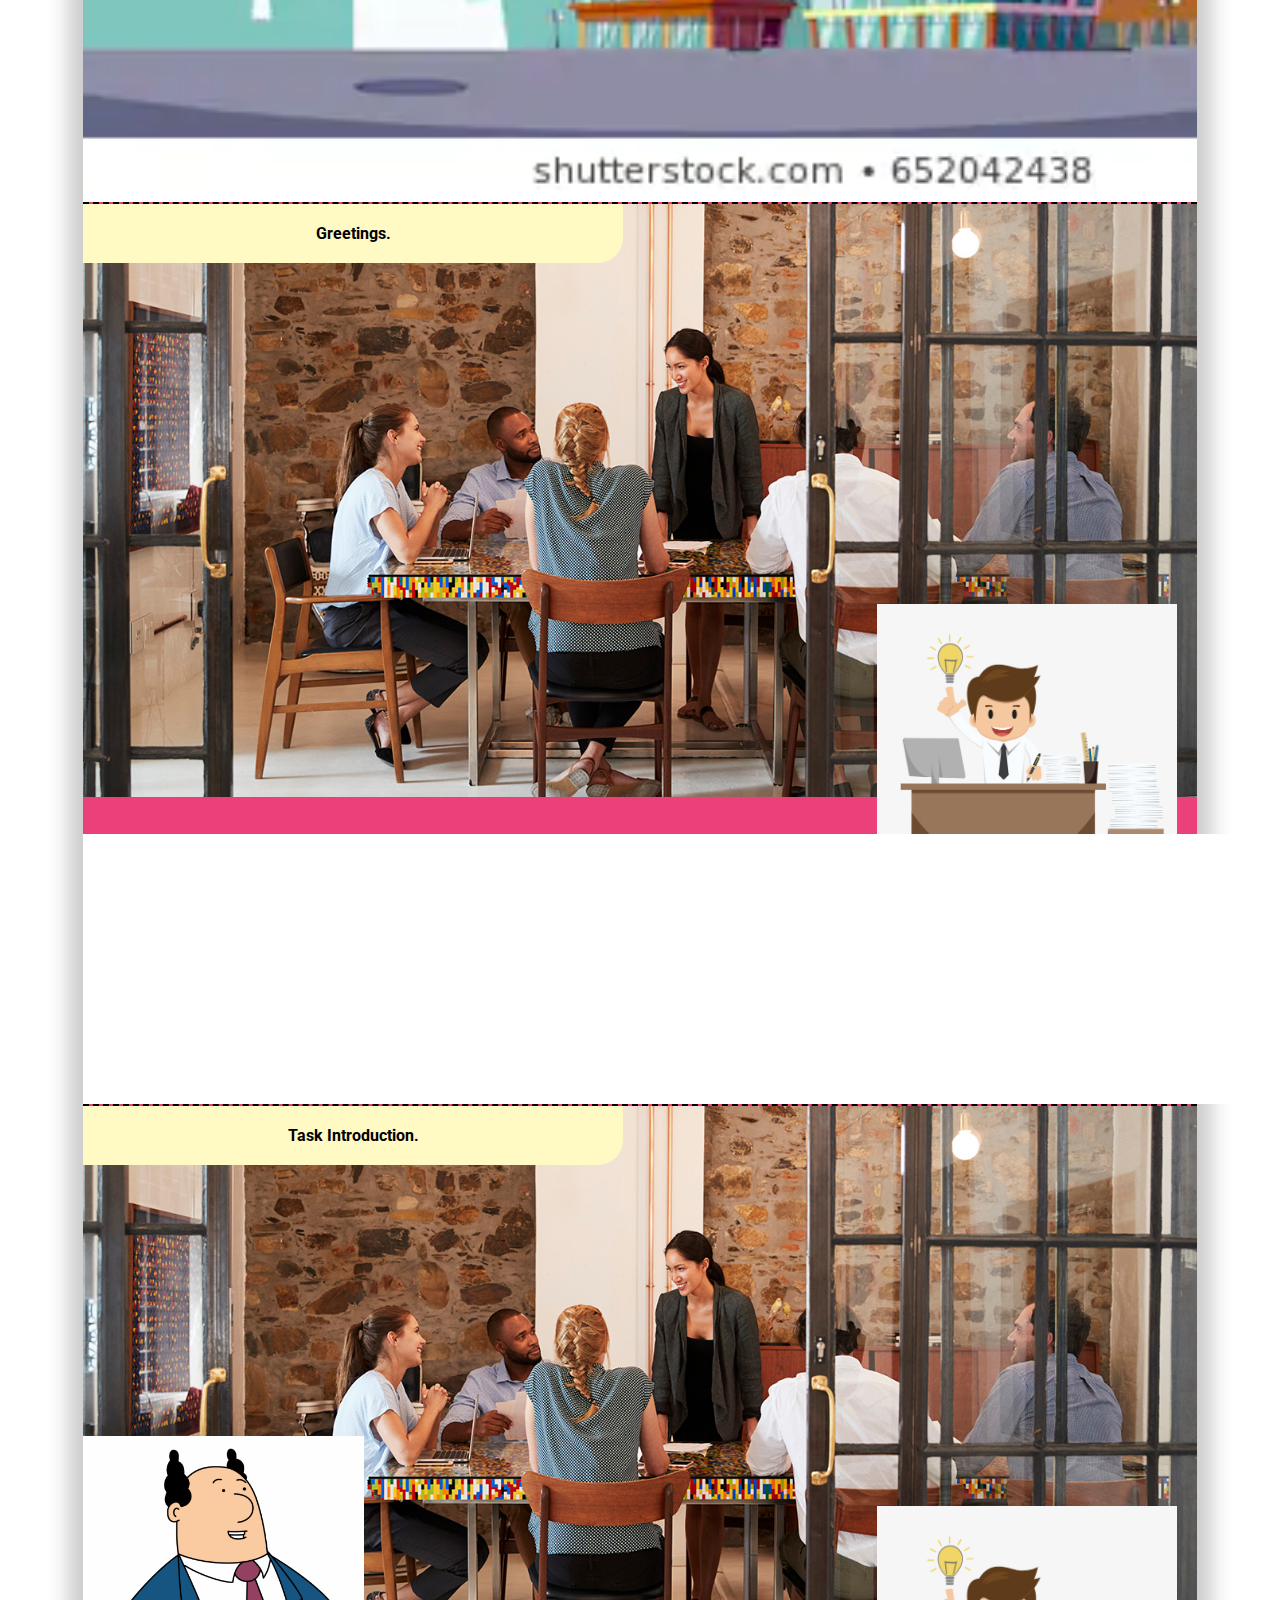
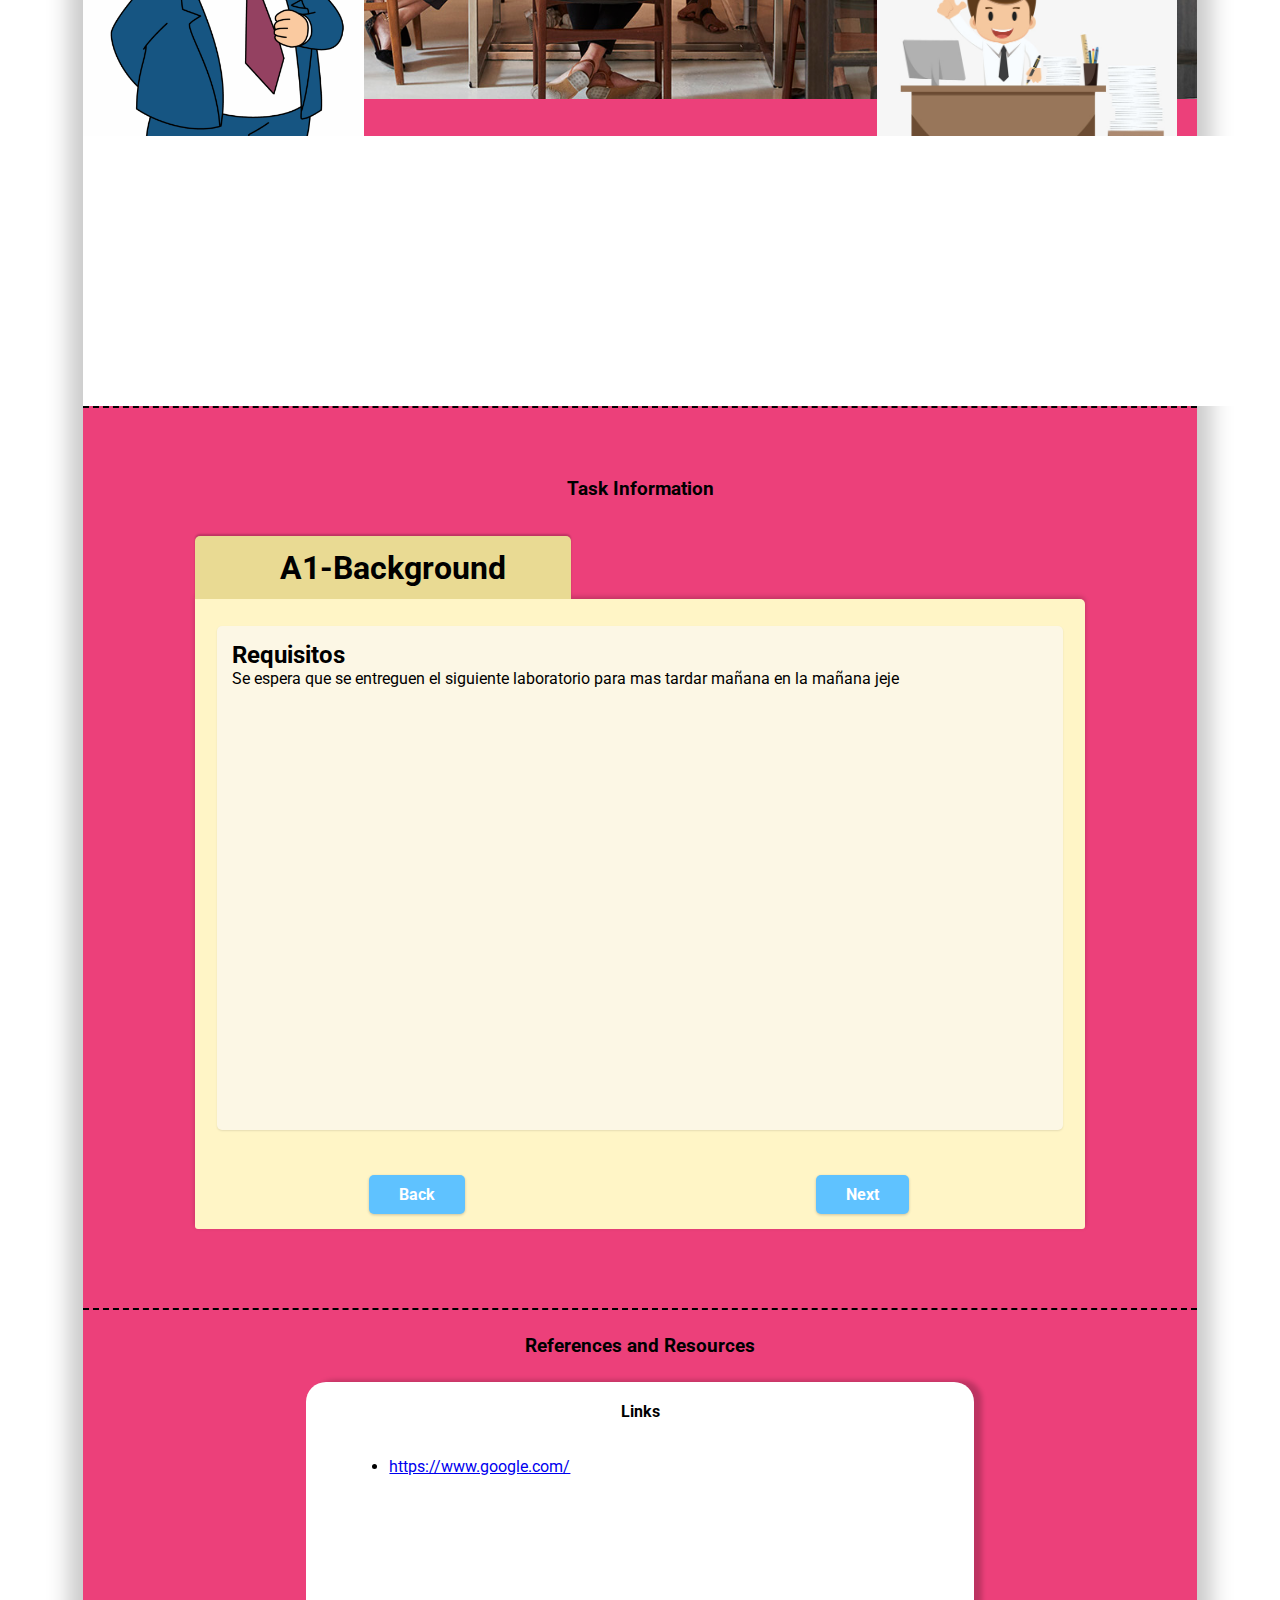
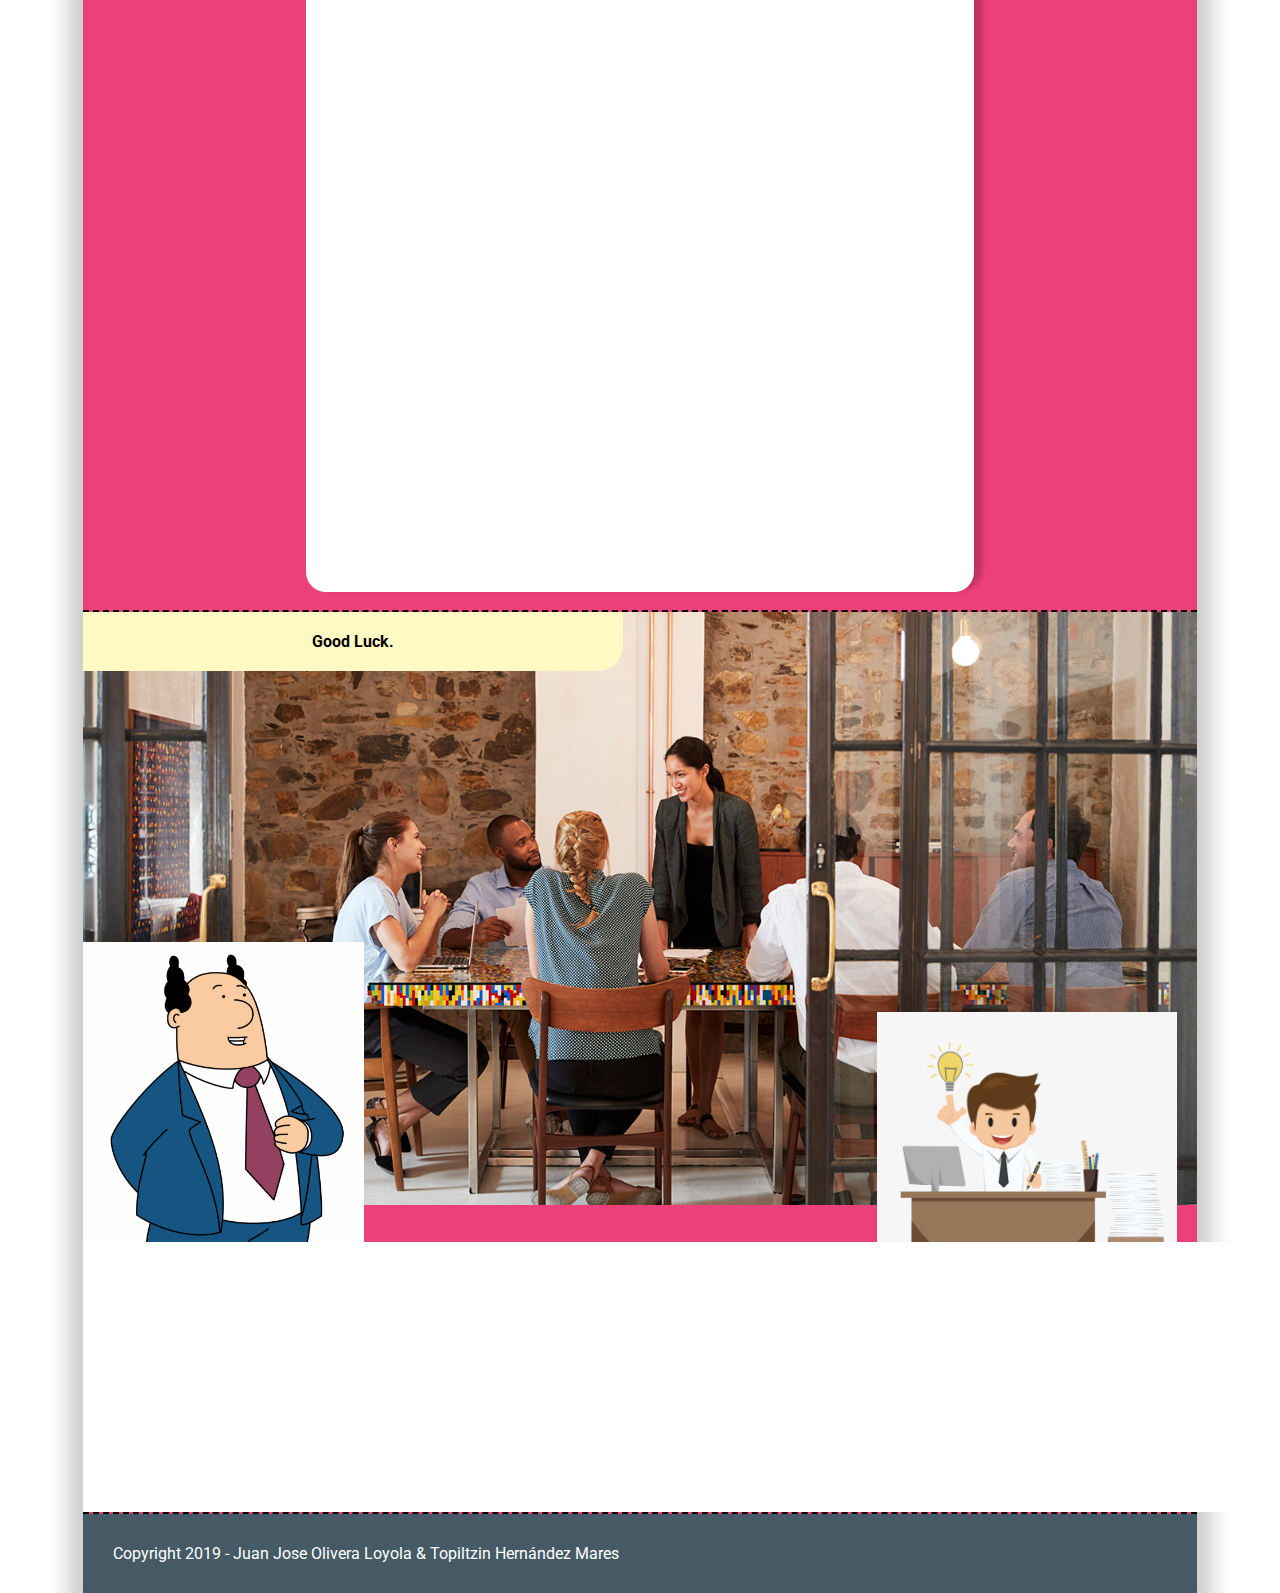
==== commit 8b42dd18: "Alistar Proyect Information y Recursos para uso" ====
--- a/lab_backgrounds/index.html
+++ b/lab_backgrounds/index.html
@@ -62,7 +62,7 @@
 				<div class="proj-contents-holder">
 					<div class="proj-content" id="pc-1">
 						<h2 class="proj-sub-title">Requisitos</h2>
-						<p class="proj-sub-description"></p>
+						<p class="proj-sub-description">Se espera que se entreguen el siguiente laboratorio para mas tardar mañana en la mañana jeje</p>
 					</div>
 					<div class="proj-content" id="pc-2">
 						<h2 class="proj-sub-title">Estructura</h2>
@@ -82,7 +82,12 @@
 
 		<div class="chapter" id="ch-5">
 			<h3>References and Resources</h3>
-			<div id="references-container"></div>
+			<div id="references-container">
+				<h4>Links</h4>
+				<ul>
+					<li><a target="_blank" href="https://www.google.com/">https://www.google.com/</a></li>
+				</ul>
+			</div>
 		</div>
 
 		<div class="chapter" id="ch-6">
--- a/lab_backgrounds/main.css
+++ b/lab_backgrounds/main.css
@@ -251,8 +251,28 @@
 
 /* References Links */
 
+#ch-5 h3 {
+	padding: 25px;
+	text-align: center;
+}
+
 #references-container {
-	
+	background-color: white;
+	border-radius: 20px;
+	box-shadow: 8px -2px 5px rgba(0,0,0,.2);
+	width: 60%;
+	margin: 0 auto;
+	height: 90vh;
+}
+
+#references-container h4 {
+	padding: 20px;
+	text-align: center;
+}
+
+#references-container ul {
+	margin-top: 16px;
+	margin-left: 12.5%;
 }
 
 
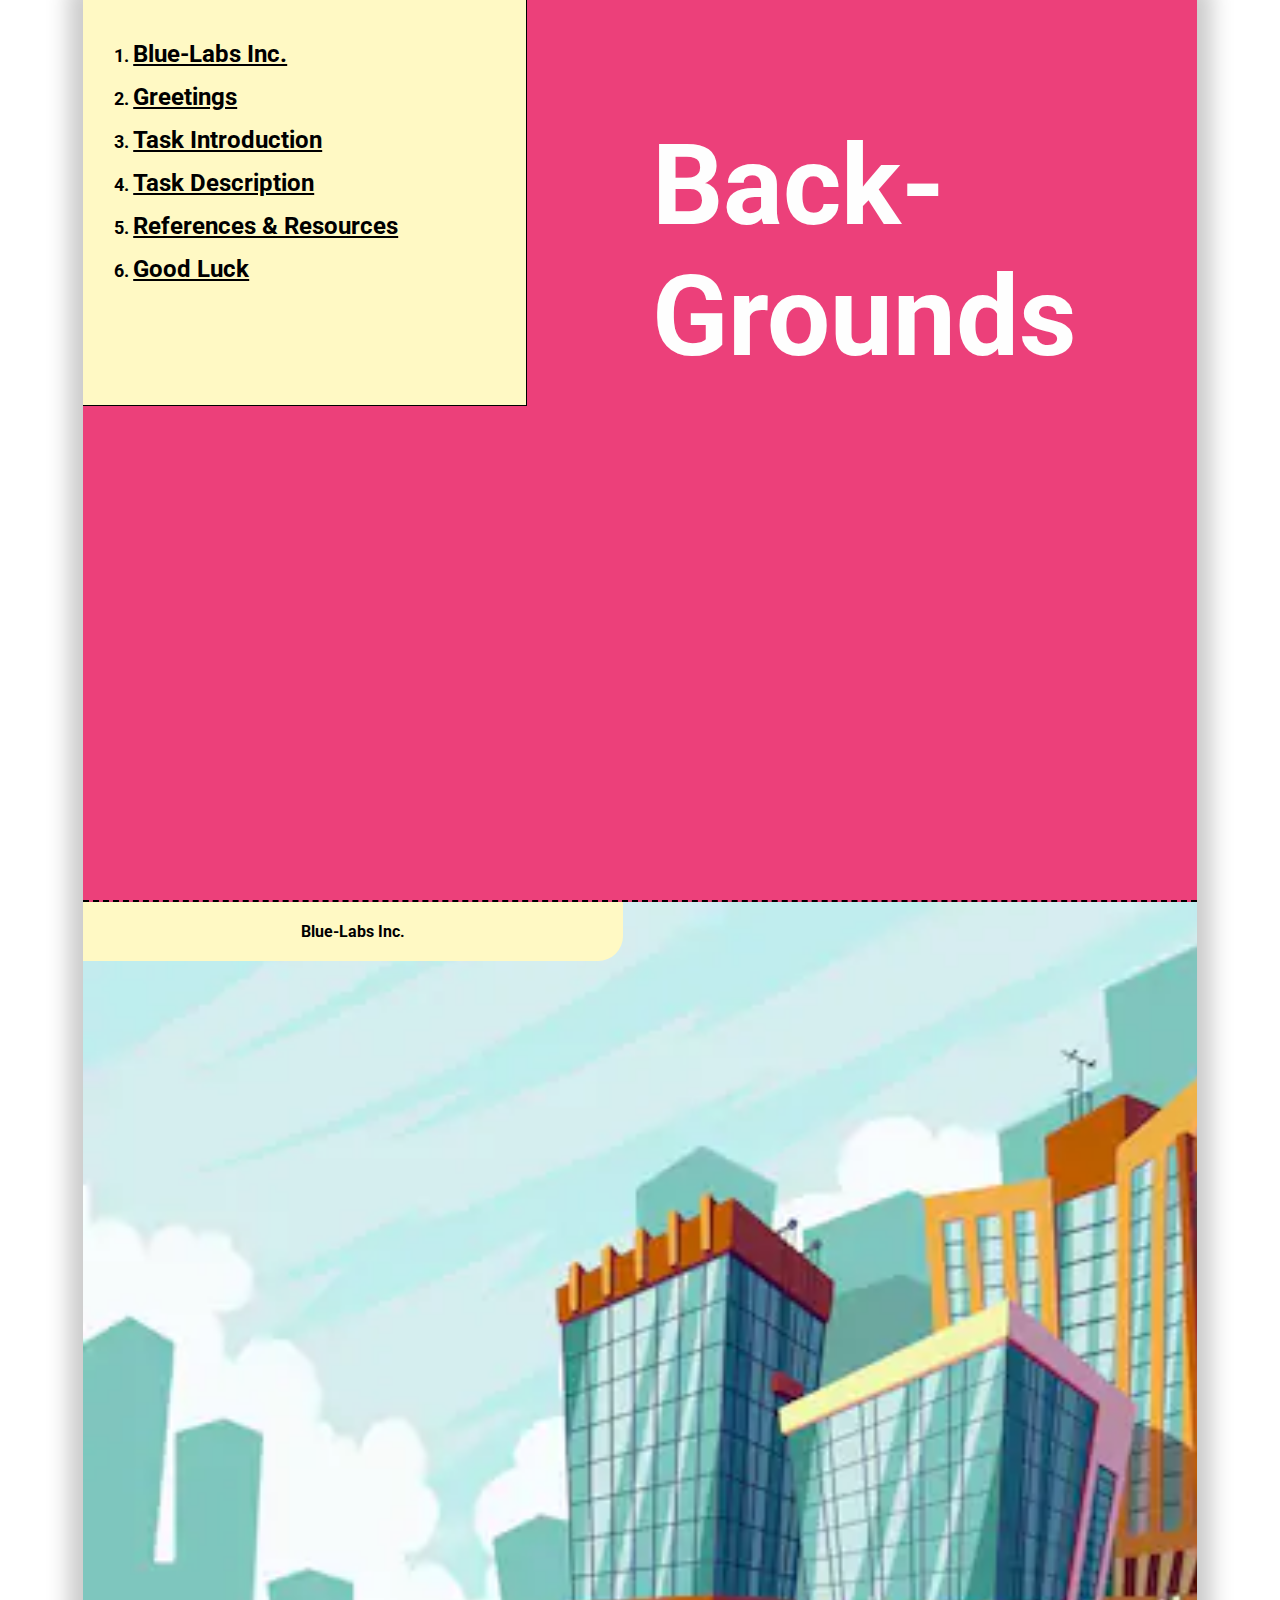
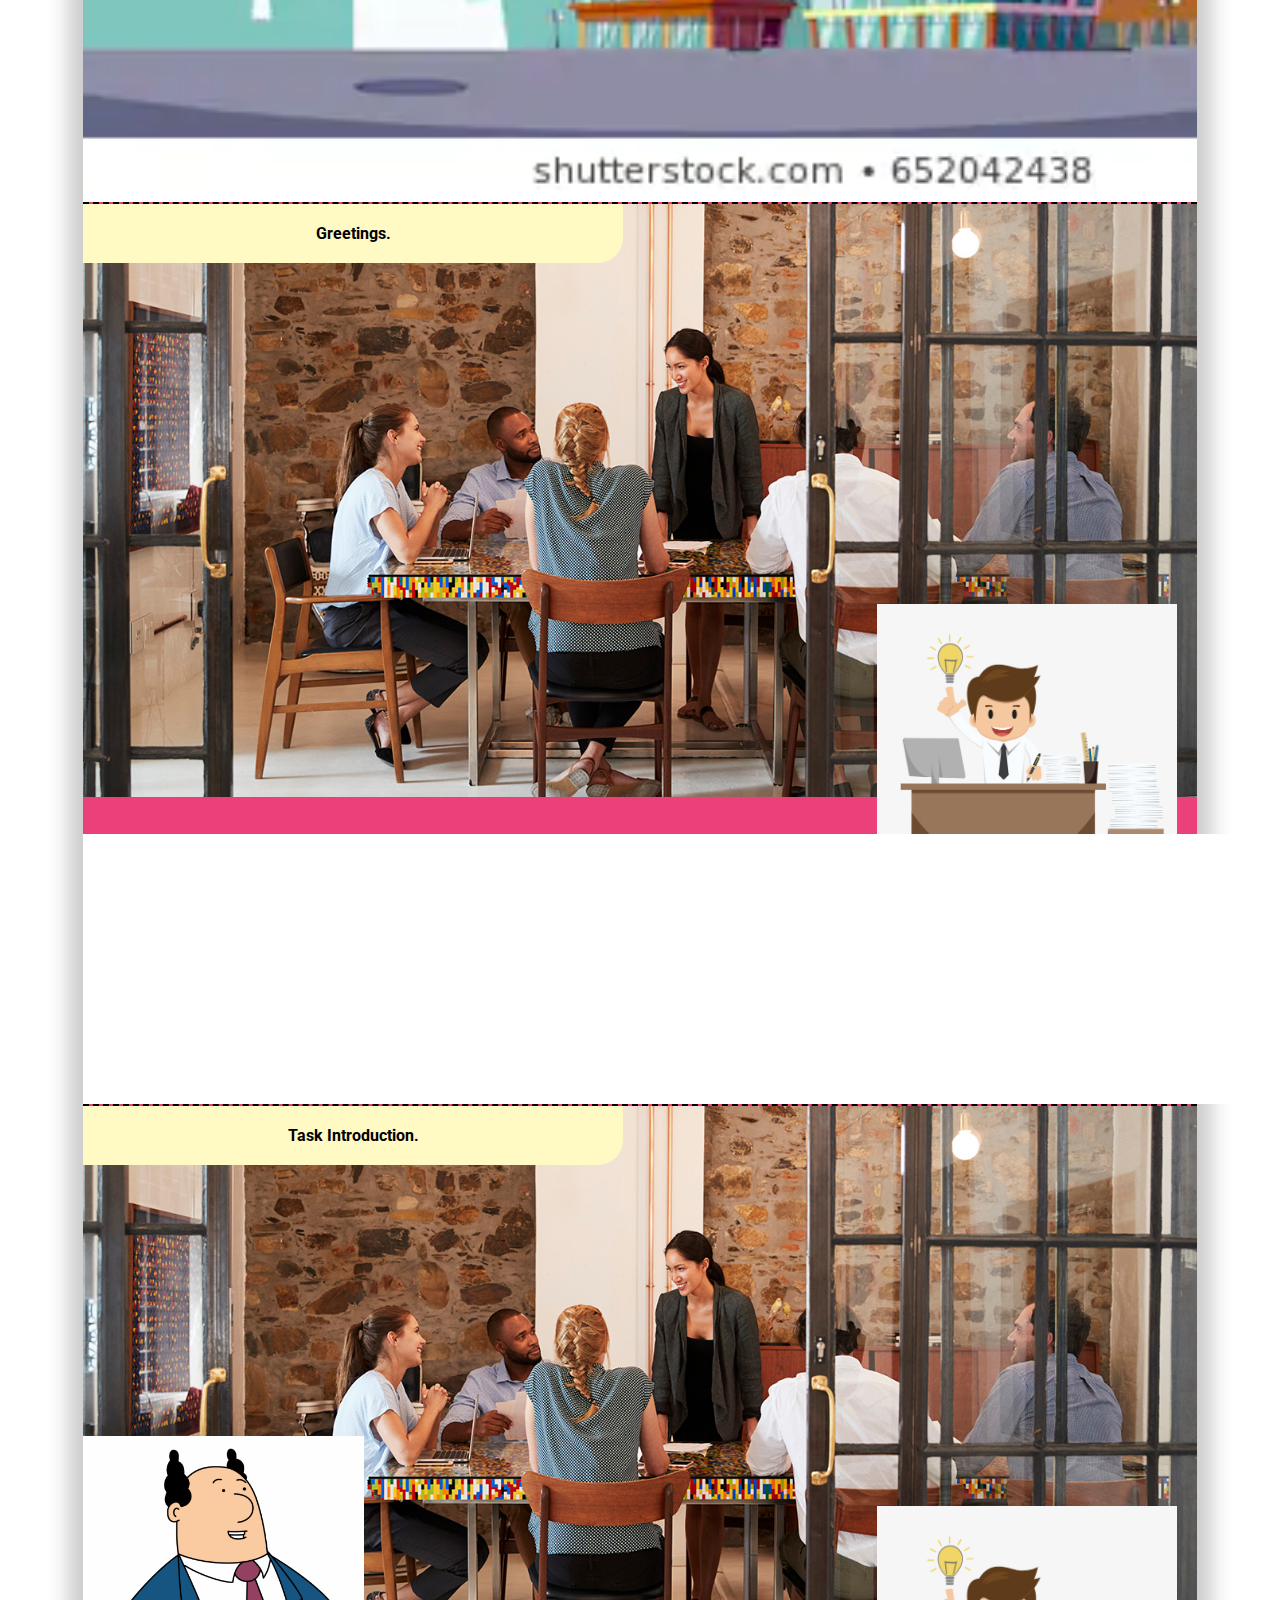
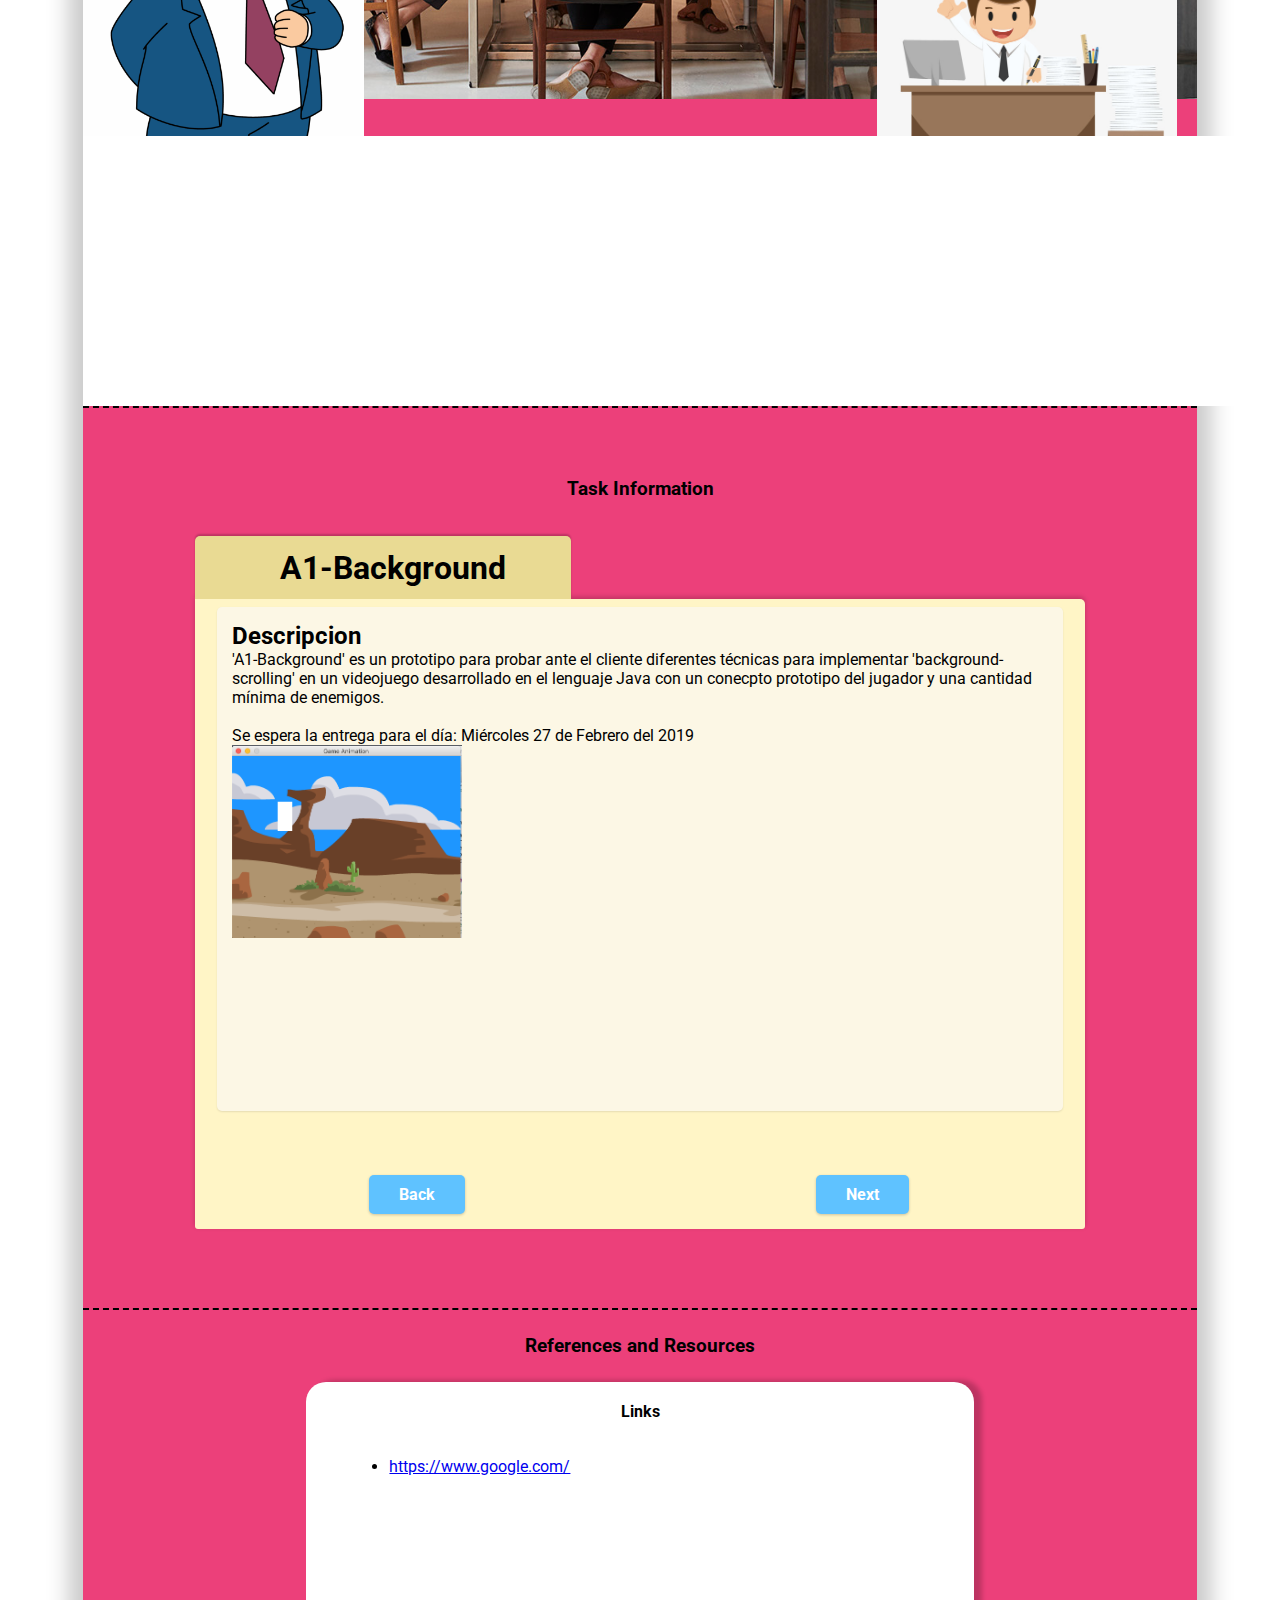
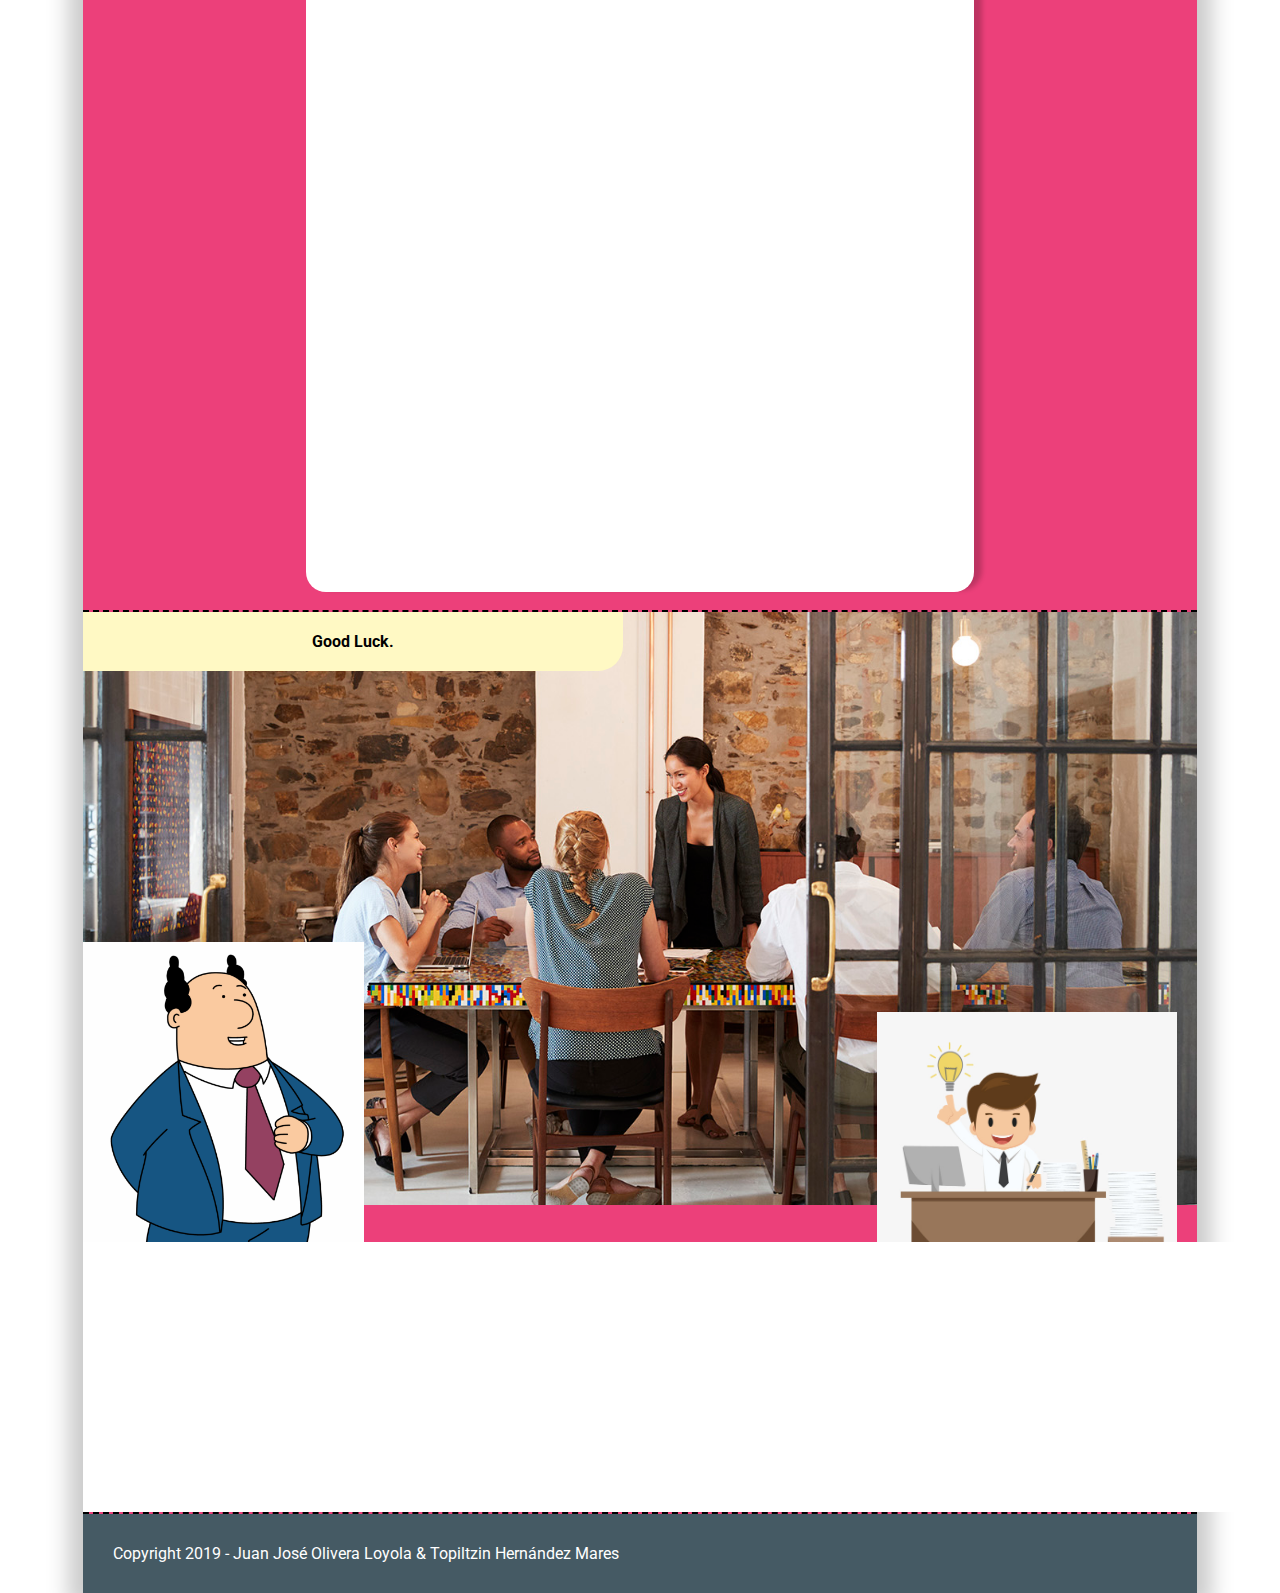
==== commit 13b40634: "Poner las instrurucciones" ====
--- a/lab_backgrounds/index.html
+++ b/lab_backgrounds/index.html
@@ -50,7 +50,7 @@
 			<div class="ch-dialog">
 				<p>¡Raúl! ¿En dónde esta el nuevo trabajor y próximo Chief Technology Officer? <em>Esta en frente de usted señor...</em> Ah! Magnífico!</p>
 				<p>Que bueno que llegaste. El puesto de CTO va para ser tuyo pero primero tendrás que realizar unos cuantas tareas.</p>
-				<p>Comenzando por este que nos solicito el representante de Freev, una gigante tecnológica desarrolladora de millones de juegos. Desafortunadamente se especializan en desarrollo web por lo que nos estan pidiendo ayuda con la implementación de un sistema de fondos scrolleables para su proximo lanzamiento en computadora.</p>
+				<p>Comenzando por este que nos solicito el representante de Freev, una gigante tecnológica desarrolladora de millones de juegos. Desafortunadamente se especializan en desarrollo web por lo que nos estan pidiendo ayuda con la implementación de un sistema de fondos scrolleables para su próximo lanzamiento en computadora.</p>
 			</div>
 		</div>
 
@@ -58,15 +58,16 @@
 			<h3>Task Information</h3>
 			<div class="project-description">
 				<h1 class="proj-name">A1-Background</h1>
-				<img class="proj-front-img">
 				<div class="proj-contents-holder">
 					<div class="proj-content" id="pc-1">
-						<h2 class="proj-sub-title">Requisitos</h2>
-						<p class="proj-sub-description">Se espera que se entreguen el siguiente laboratorio para mas tardar mañana en la mañana jeje</p>
+						<h2 class="proj-sub-title">Descripcion</h2>
+						<p class="proj-sub-description">'A1-Background' es un prototipo para probar ante el cliente diferentes técnicas para implementar 'background-scrolling' en un videojuego desarrollado en el lenguaje Java con un conecpto prototipo del jugador y una cantidad mínima de enemigos.</p><br>
+						<p>Se espera la entrega para el día: Miércoles 27 de Febrero del 2019</p>
+						<img class="proj-front-img" id="proj-1-final" src="assets/project_cover.png" width="230">
 					</div>
 					<div class="proj-content" id="pc-2">
 						<h2 class="proj-sub-title">Estructura</h2>
-						<p class="proj-sub-description"></p>
+						<p class="proj-sub-description">La estructure de donde partimos el proyecto es el esqueleto juego desarrollado en las clases previas.</p>
 					</div>
 					<div class="proj-content" id="pc-3">
 						<h2 class="proj-sub-title">Fecha de Entrega</h2>
@@ -103,7 +104,7 @@
 		</div>
 
 		<footer>
-			Copyright 2019 - Juan Jose Olivera Loyola & Topiltzin Hernández Mares
+			Copyright 2019 - Juan José Olivera Loyola & Topiltzin Hernández Mares
 		</footer>
 
 	</main>
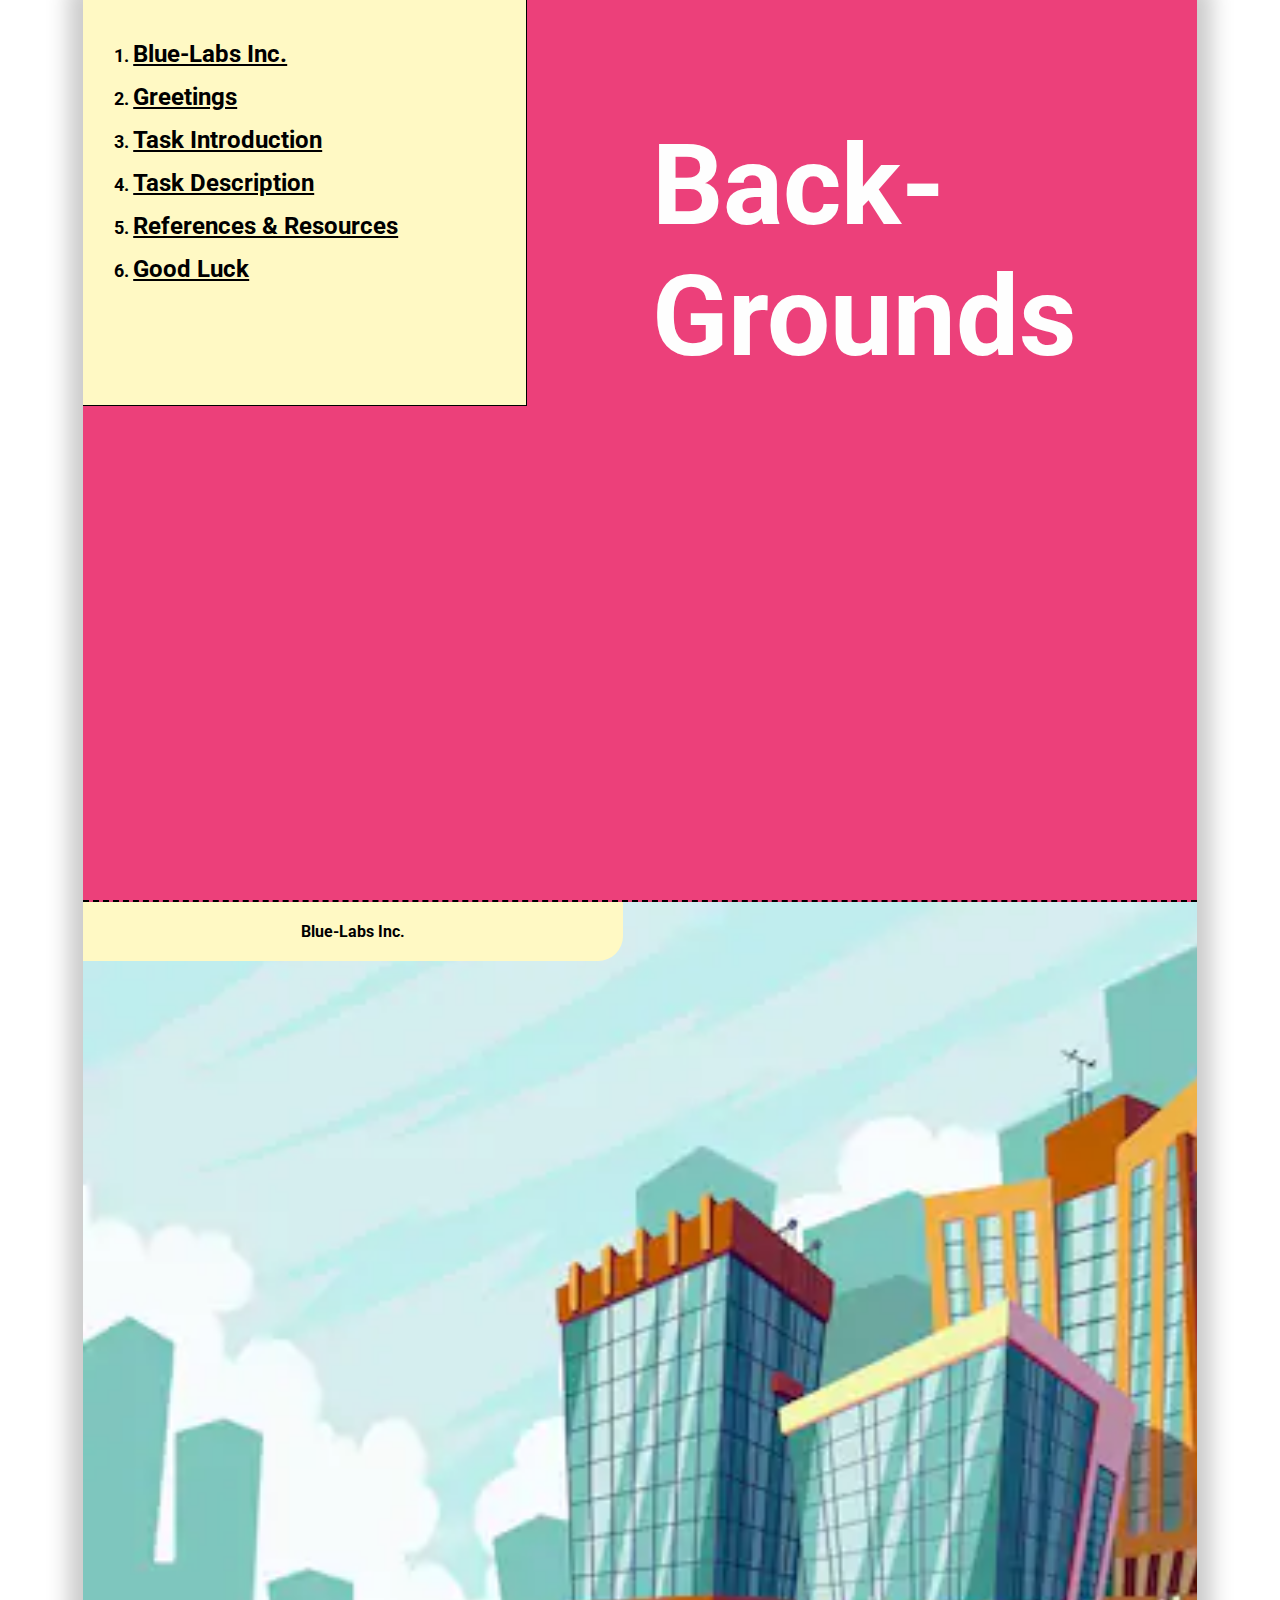
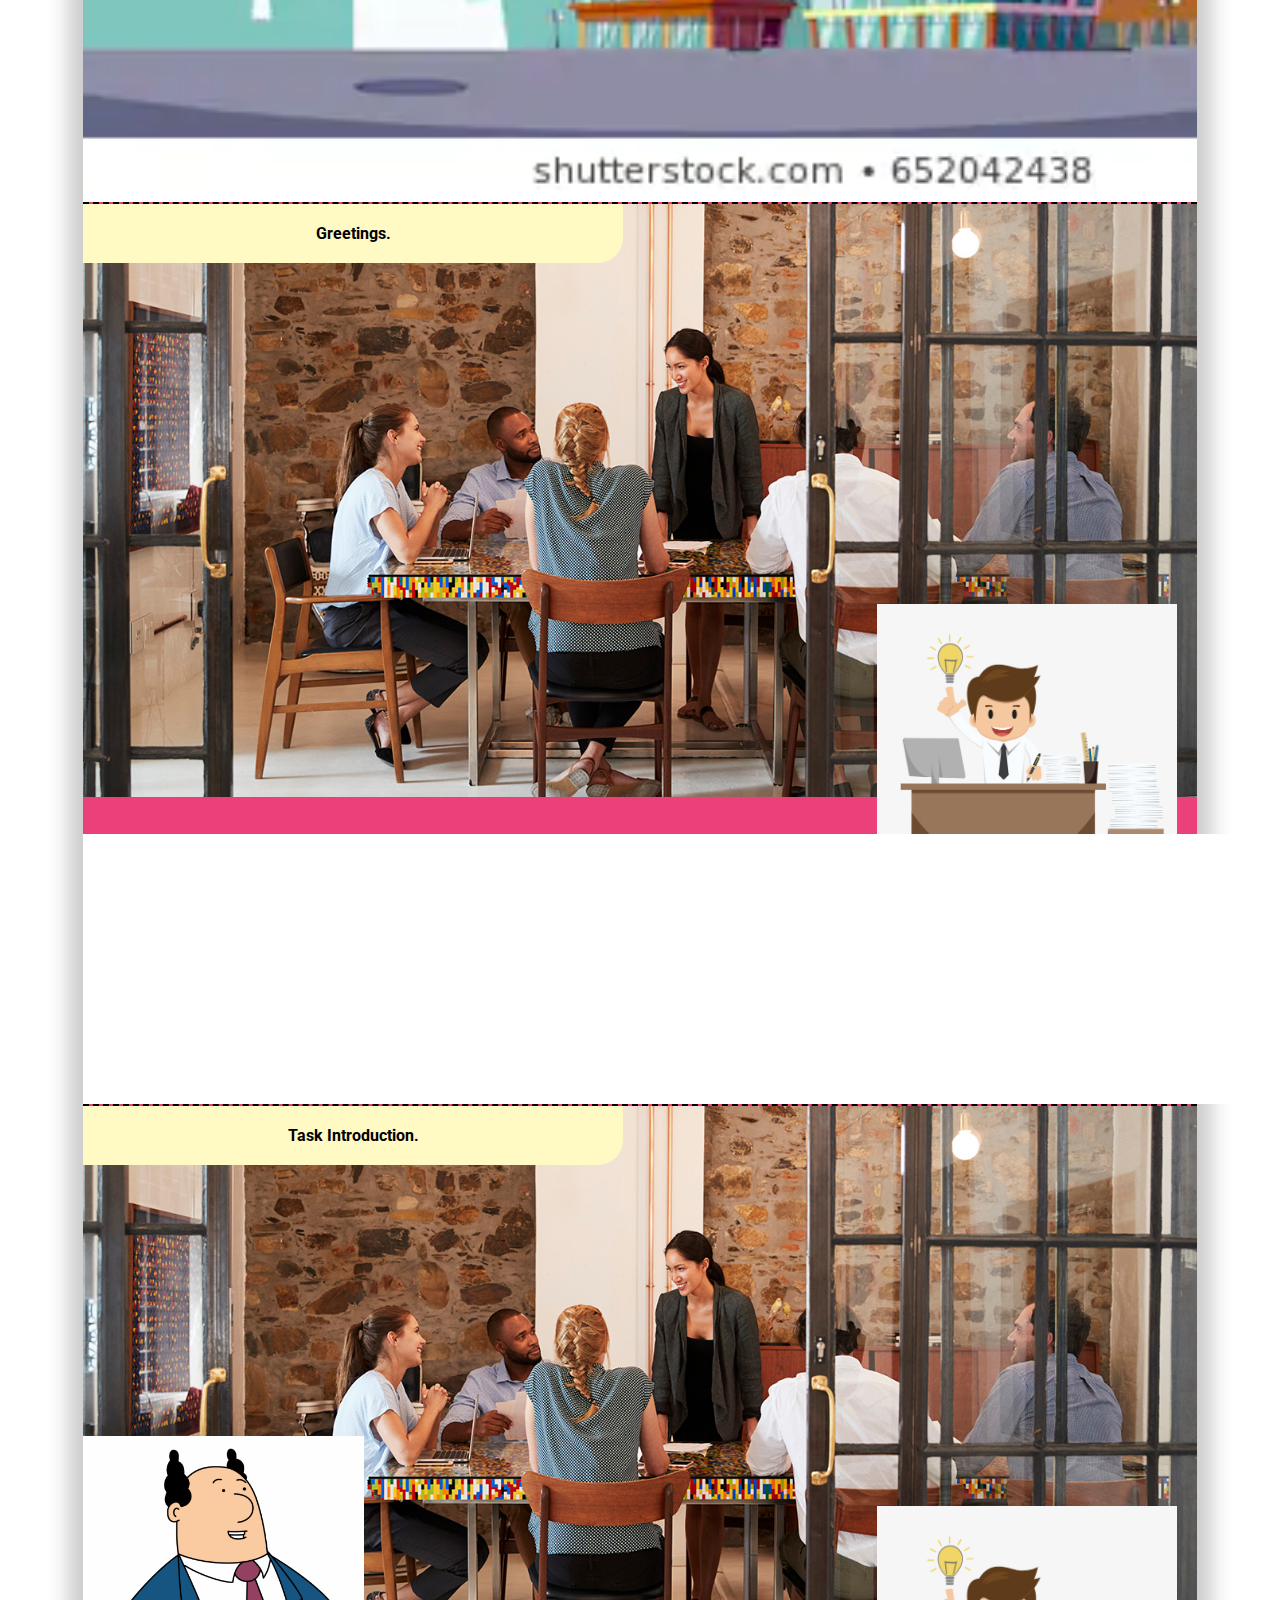
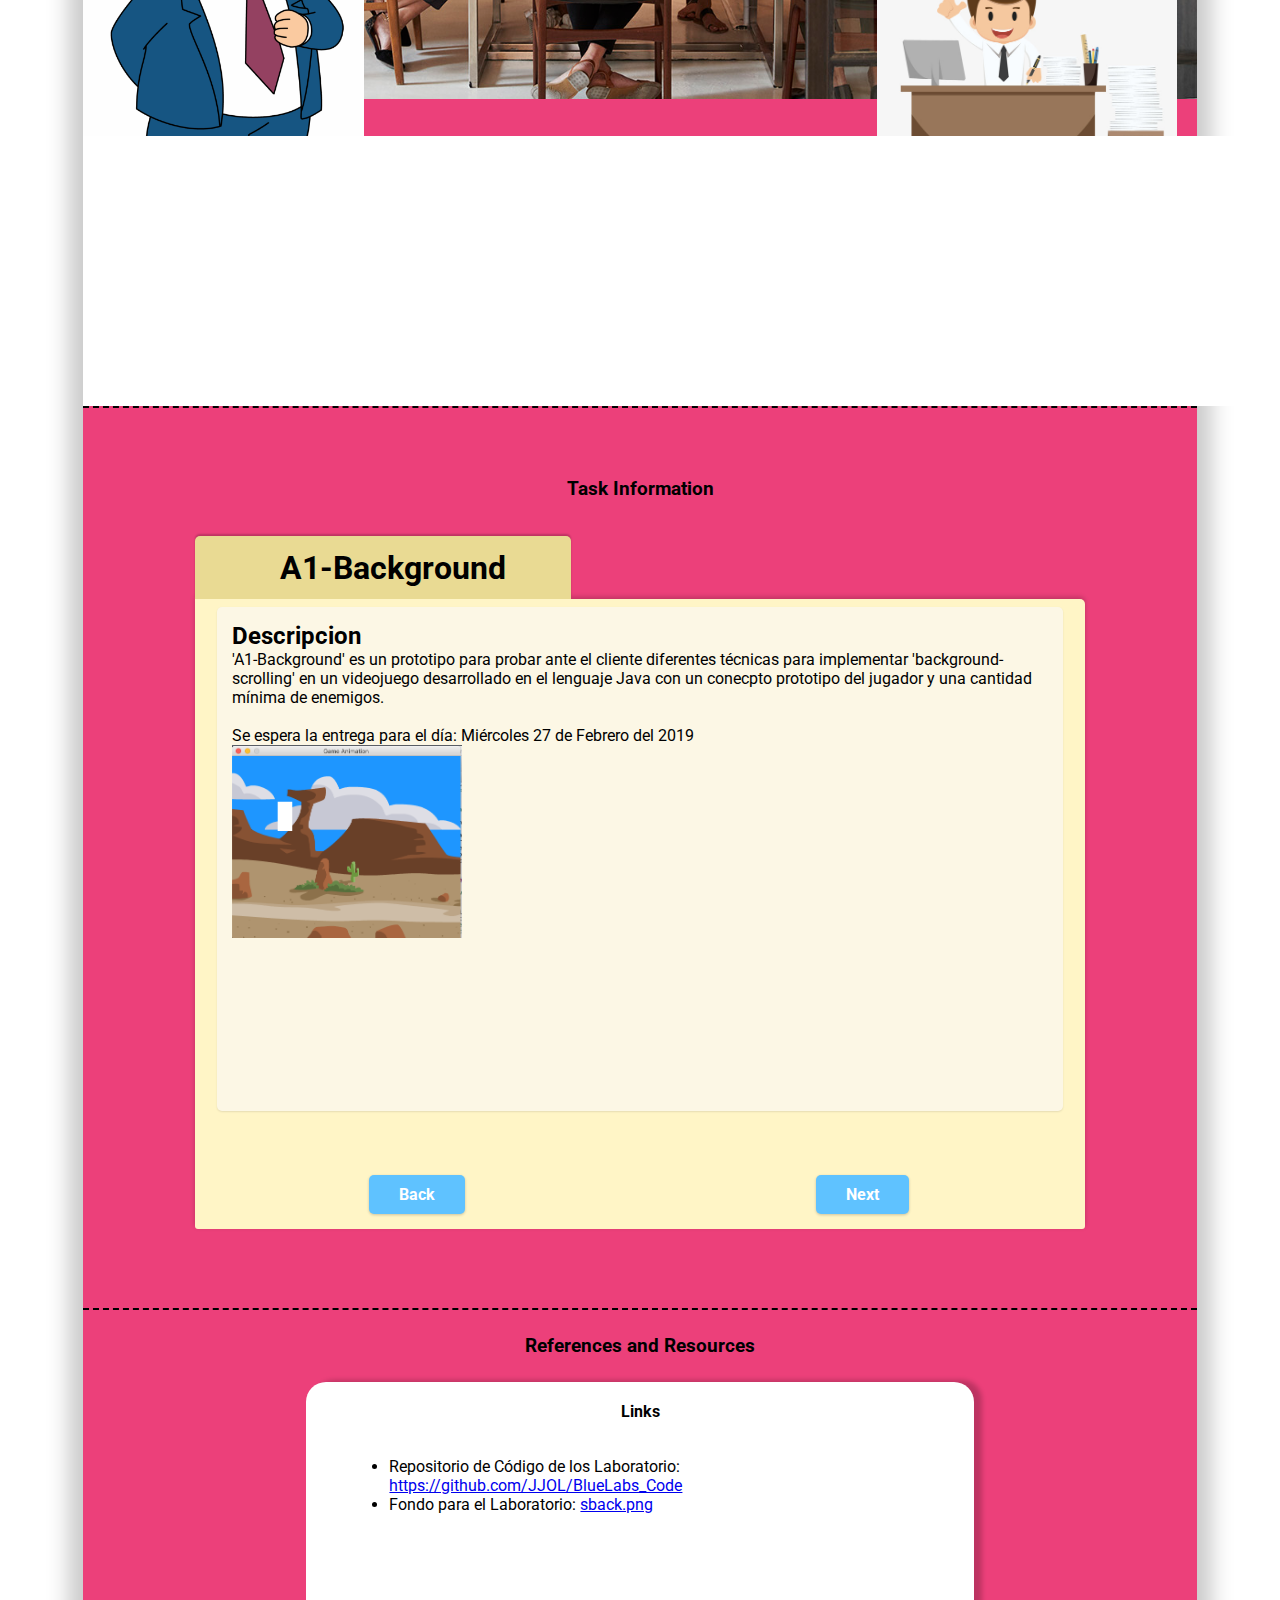
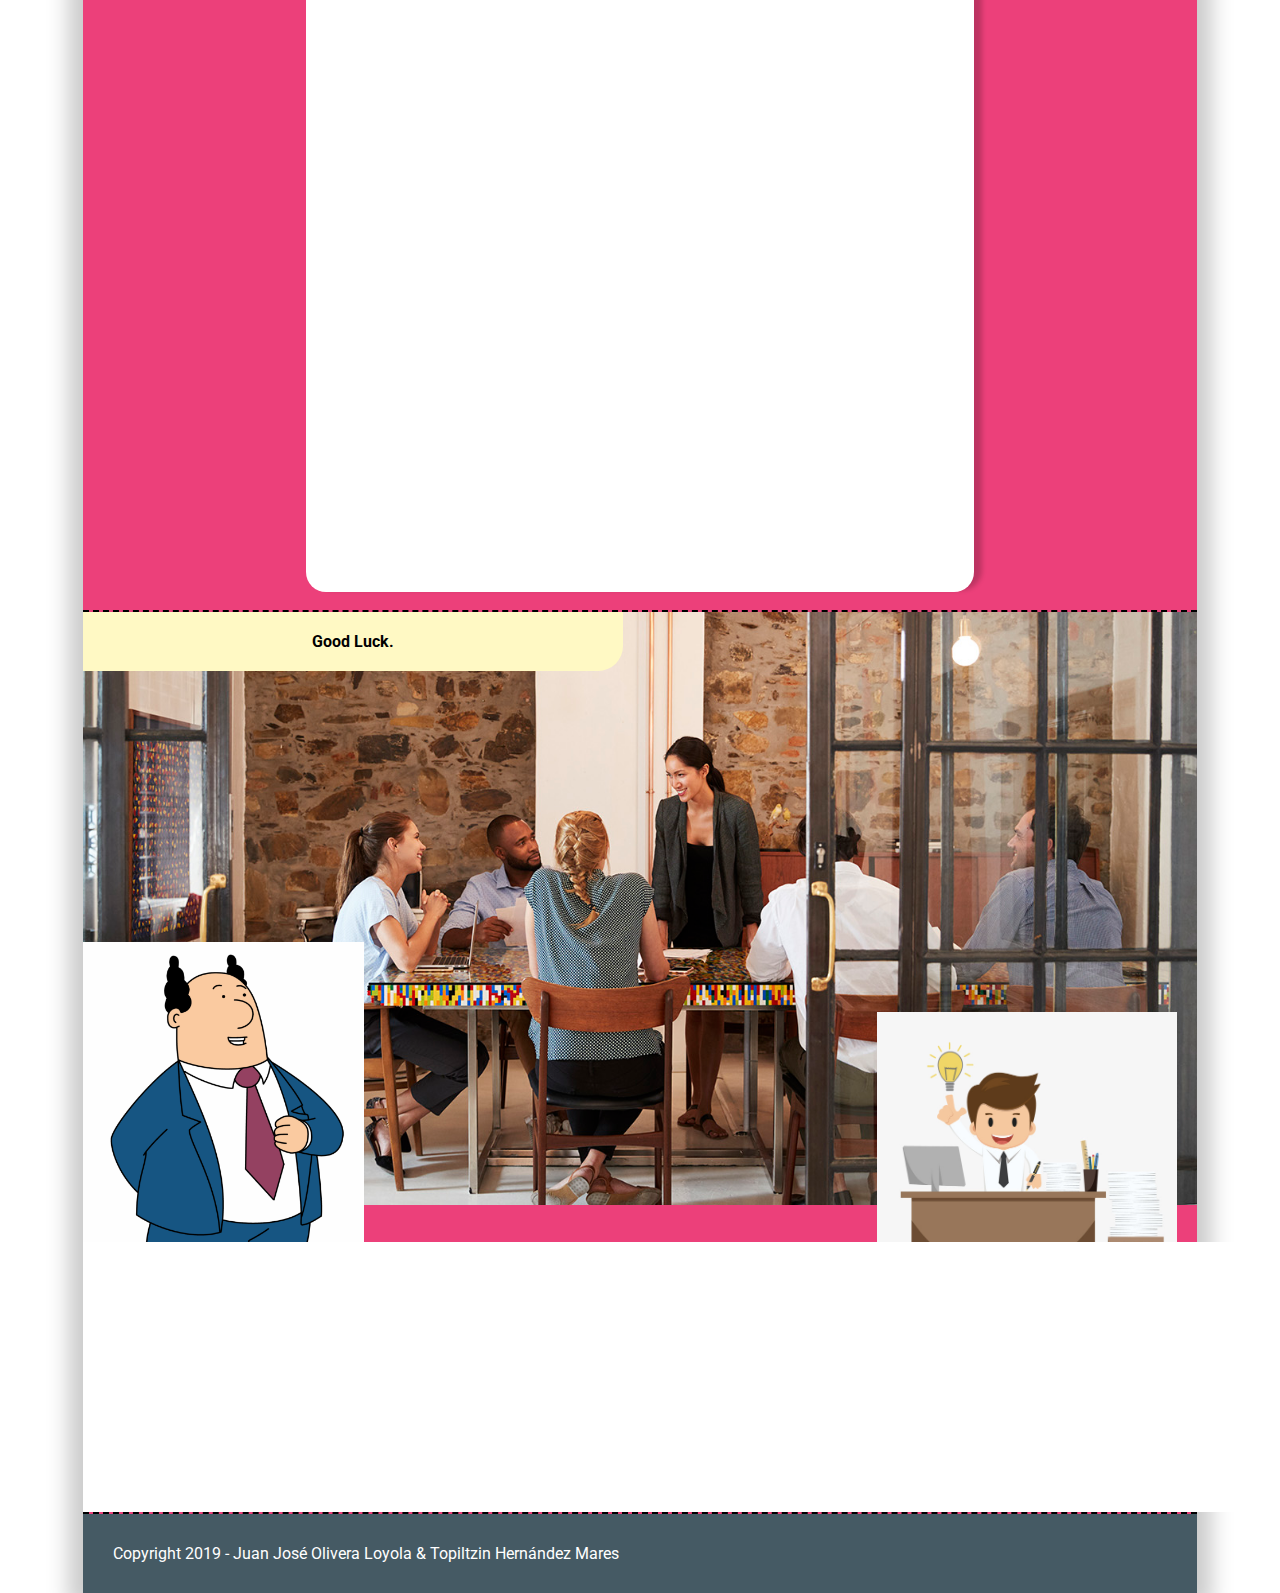
==== commit 47dd6bf1: "Background Lab Completed" ====
--- a/lab_backgrounds/index.html
+++ b/lab_backgrounds/index.html
@@ -1,6 +1,7 @@
 <!DOCTYPE html>
 <html>
 <head>
+	<meta charset="utf-8">
 	<link href="https://fonts.googleapis.com/css?family=Roboto:400,700" rel="stylesheet">
 	<link rel="stylesheet" type="text/css" href="main.css">
 	<link rel="stylesheet" type="text/css" href="lstyle.css">
@@ -67,11 +68,139 @@
 					</div>
 					<div class="proj-content" id="pc-2">
 						<h2 class="proj-sub-title">Estructura</h2>
-						<p class="proj-sub-description">La estructure de donde partimos el proyecto es el esqueleto juego desarrollado en las clases previas.</p>
+						<div style="width: 49%; display: inline-block;">
+							<h3><em>Estructura de Partida</em></h3>
+							<p class="proj-sub-description">La estructura de donde partimos el proyecto es el esqueleto del juego desarrollado en las clases previas.</p>
+
+							<img src="assets/project_old_structure.png" width="100%">
+						</div>
+						<div style="width: 49%; display: inline-block;">
+							<h3><em>Estructura Nuevo</em></h3>
+							<p class="proj-sub-description">Remplazaremos el módulo ManyBalls por un diseño arquitectónico ya desarrollado aquí en BlueLabs</p>
+
+							<img src="assets/proj_structure.png" width="100%">
+						</div>
 					</div>
 					<div class="proj-content" id="pc-3">
-						<h2 class="proj-sub-title">Fecha de Entrega</h2>
-						<p class="proj-sub-description"></p>
+						<h2 class="proj-sub-title">LevelController</h2>
+						<p class="proj-sub-description">La clase LevelController nos va a servir para agrupar 2 implementaciones diferentes de nuestro 'Background Scrolling' bajo un mismo concepto. De esta manera podemos declarar una variable de tipo LevelController en GamePanel para guardar la instancia de cualquiera de las 2 subclases, y así, hacer pruebas.</p>
+						<br>
+						<img src="assets/detail_uml.jpg" width="300" height="200">
+					</div>
+					<div class="proj-content" id="pc-4">
+						<h2 class="proj-sub-title">Paso 1: Empezar Proyecto</h2>
+						<p class="proj-sub-description">Prepara un proyecto con la estructura mencionada anteriormente. Para esto puedes hacer una copia de las clases pasadas como GamePanel y hacer las siguientes modificaciones:</p>
+						<br>
+						<ol style="width: 80%; padding-left: 20px">
+							<li>Remueve las clases ManyBalls y Ball.</li>
+							<li>En GamePanel remueve las variable tipo ManyBalls y todo lo relacionado a ella.</li>
+							<li>Crea una clase llamada LevelController con un método público void update() y un método público void render(Graphics2D g).</li>
+							<li>Crea las 2 clases FakeScrollLevel y CameraScrollLevel que hereden de LevelController con las variables que se muestra en el UML y el los constructores llamando a super().</li>
+							<li>En GamePanel crea una variable privada tipo LevelController llamado <em>level</em>. En el constructor de GamePanel asigna a level una nueva instancia de la clase FakeScrollLevel() pasando PWIDTH y PHEIGHT como parametros al constructor de FakeScrollLevel. En gameRender() ejecuta <em>level.render((Graphics2D)dbg)</em> después del pintado del fondo. En gameUpdate() ejecuta <em>level.update()</em>.</li>
+						</ol>
+						
+					</div>
+
+					<div class="proj-content" id="pc-4">
+						<h2 class="proj-sub-title">Paso 2: Empezar Proyecto</h2>
+						<p class="proj-sub-description">En Java es necesario poner nuestros recursos externos, como imagenes, adentro de carpetas fuentes del proyecto. Por lo que vamos a crear una carpeta nueva dandole click izquierdo al nombre del proyecto en Eclipse y seleccionamos la opción: New>Folder y la nombramos 'res'. </p>
+						<p>Después damos nuevamente click izquierdo en el proyecto seguido de Build Path>Configure Build Path. En la pestaña de 'Libraries' le damos click al botón 'Add Class Folder' y seleccionamos la carpeta res en nuestro proyecto.</p>
+						<p>Una vez hecho lo anterior, descarga la imagen del fondo del link en la siguiente viñeta "References and Resources". Puedes arrastrar el archivo descargado al programa de Eclipse y después a la carpeta res. O puedes copiar/cortar y pegarlo usando el explorador de archivos, etc. Nada más asegurate de refrescar tu proyecto cada vez que le agregues archivos sin ponerlos directamente con Eclipse. Para esto dale click izquiero al nombre del proyecto y selecciona 'Refresh'.</p>
+						<p>Si todo esta hecho correctamente, deberá mostrarse en tu carpeta res en Eclipse el archivo "sback.png".</p>
+						
+						
+					</div>
+
+					<div class="proj-content" id="pc-5">
+						<h2 class="proj-sub-title">Scrolling Backgrounds</h2>
+						<p class="proj-sub-description">Hacer un 'scrolling background' es dar la ilusión visual al jugador de un fondo en el videojuego que va avanzando. Este es un efecto muy poderoso en videojuegos ya que crea una sensación de movimiento espacial adentro del juego.</p>
+						<p>IMPORTANCIA: Si en un juego con un mundo virtual relativamente grande, (mayor a la pantalla), no se presenta este efecto, puede ocasionar que el jugador se pierda fácilmente ya que no tendrá un punto de referencia para ubicarse. También puede usarse para indicar progreso a través de los niveles dejando claro al jugador que esta haciendo lo correcto.</p>
+						<br>
+						<br>
+						<p>Veremos 2 maneras de implementar este efecto. La primera, probablemente familiar, consiste en simularlo dibujando 2 veces el fondo para crear un bucle. La segunda, dibujamos un mundo mucho más amplio que la pantalla, y hacemos que la 'cámara' de la pantalla se vaya moviendo en nuestro mundo.</p>
+						<p>Ambas técnicas tienen ventajas y deventajas que se verán a continuación.</p>
+						
+					</div>
+
+					<div class="proj-content" id="pc-6">
+						<h2 class="proj-sub-title">Fake Scrolling</h2>
+						<p class="proj-sub-description">Como se muestra en la imagen, en esta técnica se dibuja 2 veces el fondo en diferentes posiciones. Llamemos a estas posiciones <em>back1_x</em> y <em>back2_x</em>. La idea es que la segunda imagen siempre esté por detrás de la primera, y de la misma forma, la primera esté por detrás de la segunda, mientras ambas avanzan con la misma velocidad. Esto crea un bucle infinito del fondo ya que cuando termina una imagen, la otra le sigue inmediatamente dando la ilusión que es el mismo fondo.</p>
+						<img src="assets/fake_scroll_mechanic.jpg" width="400">
+						
+					</div>
+					<div class="proj-content" id="pc-7">
+						<h2 class="proj-sub-title">Fake Scrolling - Implementación</h2>
+						<p class="proj-sub-description">Para implementarlo usaremos las variables de la clase FakeScrollingLevel. Primero en el <em>constructor</em> tenemos que cargar nuestra imagen usando el metodo <em>read()</em> de ImageIO de la siguiente manera:</p>
+						<code style="background-color: white; color: blue">
+							try {<br>
+								&emsp;img = (BufferedImage)ImageIO.read(<br>&emsp;getClass().getClassLoader().getResource("./sback.png"));<br>
+							} catch (IOException e) {<br>
+								&emsp;// TODO Auto-generated catch block <br>
+								&emsp;e.printStackTrace();<br>
+							}
+						</code>
+						<p>Después inicializamos nuestras variables b1_xOff=0 y b2_xOff=b1_xOff+img.getWidth(). Esto es para que el comienzo del segundo fondo este inmediatamente después del final del primero.</p>
+						
+					</div>
+					<div class="proj-content" id="pc-8">
+						<h2 class="proj-sub-title">Fake Scrolling - Implementación</h2>
+						<p>En <em>render(Graphics2D g)</em> sólo necesitamos dibujar 2 veces nuestro fondo usando el método <em>drawImage(img, x, y, null)</em> de Graphics. Aquí primero llamamos drawImage() con nuestra variable b1_xOff para x, y después llamamos de nuevo drawImage() pero con la variable b2_xOff en vez.</p>
+						<br>
+						<p>Por último, en <em>update()</em> primero movemos los offsets restandole a cada uno el valor de 5 para que se 'muevan' 5 pixeles a la izquierda. Después hay que checar si tenemos que colocar nuestro fondo en el comienzo de nuevo. Para esto en un if probamos si nuestro b1_xOff es menor o igual que - img.getWidth(), si se cumple la condición, entonces decimos que b1_xOff = img.getWidth(). Y hacemos un if similar para b2_xOff separado.</p>
+
+						<br>
+						<p>Ya con eso solo nos queda probar dandole click en 'Run'!</p>
+						
+					</div>
+					<div class="proj-content" id="pc-9">
+						<h2 class="proj-sub-title">Fake Scrolling - Usos</h2>
+						
+						<p>Esta es una buena técnica para usar en juegos en donde los niveles son auto generados dinámicamente. Esto quiere decir que los elementos del juego como obstaculo o enemigos van 'apareciendo' a través del tiempo conforme el jugador juega. En este tipo de juegos los elementos generalmente no estan relacionados directamente con el fondo y su posición actual por lo que esta sencilla técnica, o alguna adaptación de ella, puede usarse sin problema. Además, es muy eficiente en cuanto a rendimiento ya que sólo tiene que siempre 2 copias del fondo.</p>
+						<br>
+						<p>Sin embargo, si se desea que el fondo se desplazca horizontal y verticalmente, puede ser más complicado de lo necesario. También si tienes un mapa grande bien definido con elementos estáticos o autónomos en varios puntos del mapa, tendrás que definir un sistema de coordenadas para que puedas renderizarlos trasladando sus posiciones respecto a donde se haya movido el jugador. Esto es mucha talacha en el código y además crea muchas dependencias innecesarias entre diferentes clases. Y recuerda que siempre hay que buscar reducir el acoplamiento entre clases para hacer más sencillo de entender y probar el software.</p>
+						
+					</div>
+
+					<div class="proj-content" id="pc-10">
+						<h2 class="proj-sub-title">Camera Scrolling</h2>
+						<p class="proj-sub-description">Esta técnica consiste en dibujar todo el mundo completo tal como está y en donde está, y dejar más bien que la 'cámara' de la aplicación se mueva. De esta manera podemos por ejemplo dibujar multiples fondos fijos, uno después del otro, siempre en un mismo lugar.</p>
+						<p>En el juego primero se va a observar el primer fondo y conforme la camara vaya moviendo, se irán mostrando los siguientes o previos fondos.</p>
+						<img src="assets/camera_scroll_overview.png" width="400">
+						
+					</div>
+					<div class="proj-content" id="pc-11">
+						<h2 class="proj-sub-title">Camera Scrolling - Implementación</h2>
+						<p class="proj-sub-description">Para implementarlo usaremos las variables de la clase CameraScrollingLevel. Primero en el <em>constructor</em> tenemos que cargar nuevamente nuestra imagen usando el metodo <em>read()</em> de ImageIO de la siguiente manera:</p>
+						<code style="background-color: white; color: blue">
+							try {<br>
+								&emsp;img = (BufferedImage)ImageIO.read(<br>&emsp;getClass().getClassLoader().getResource("./sback.png"));<br>
+							} catch (IOException e) {<br>
+								&emsp;// TODO Auto-generated catch block <br>
+								&emsp;e.printStackTrace();<br>
+							}
+						</code>
+						<p>Después inicializamos nuestra variable de posición camX = 0. Y definimos la cantidad fondos que queremos repetir en nuestro mundo, por ejemplo nBacks = 8.</p>
+						
+					</div>
+					<div class="proj-content" id="pc-12">
+						<h2 class="proj-sub-title">Camera Scrolling - Implementación</h2>
+						<p>En <em>render(Graphics2D g)</em> ahora dibujaremos nuestra imagen dentro de un for i=0 a nBacks, y en cada iteración ejecutamos <em>g.drawImage(img, i*img.getWidth(), 0, null);</em> para se dibujen los 8 fondos cada uno después del previo.
+						</p>
+						<p>Tambíen será necesario en <em>render()</em> simular nuestra camara y esto lo haremos con el método <em>tanslate(x,y)</em> de Graphics. Este método mueve todo el sistema de coordenadas que se utiliza para renderizar gráficos por lo que cuando hacemos <em>g.translate(-camX, 0);</em> es como si todo el plano se haya desplazado y el origen se ubique en camX. </p>
+						<br>
+						<p>Finalmente, en <em>update()</em> tenemos que mover hacia adelante nuestra cámara sumandole a camX el valor 5, para que se mueva 5 pixeles hacia en frente.</p>
+
+						<br>
+						<p>Ya con eso solo nos queda probar cambiando en GamePanel el tipo de LevelController creado de FakeScrollLevel a CameraScrollLevel y dandole click en 'Run'!</p>
+						
+					</div>
+					<div class="proj-content" id="pc-13">
+						<h2 class="proj-sub-title">Camera Scrolling - Usos</h2>
+						
+						<p>Camera Scrolling es la contraparte de Fake Scrolling por lo que las ventajas de esta técnica cubren las desventajas de la anterior. Si se tiene un mundo o mapa extenso, con elementos en varios puntos del juego, se pueder renderizar todo el juego sin tomar en cuenta las ubicaciones de los elementos, ya que eventualmente la camara se moverá para renderizarlos en la pantalla. Por este motivo, esta técnica es la preferida cuando se hacen juegos de exploración o aventura o cualquier juego grande en 2D.</p>
+						<br>
+						<p>Desafortunadamente, hay un costo en rendimiento ya que se renderiza en cada momento TODO el juego completo y todos sus fondos. Esto puede hacer que tome un tiempo significativo si la cantidad de elementos es muy alta o el mapa y su fondo es muy grande. Se suele modificar para que solo se renderize aquello que esta dentro de los límites de la cámara, pero es implica una transformación grande a la estructura del proyecto, ya que se necesita implementar un Renderizador que sea selectivo y también una manera de búsqueda para retribuir en un tiempo eficiente los elementos del juego adentro de la vista de la cámara. Notesé también que es posible pasar más allá del último fondo y apartir se renderiza el fondo negro. Es por lo tanto necesario implementar una restricción de movimiento a la cámara para que no se salga de los límites del mapa.</p>
+						
 					</div>
 				</div>
 				<div class="proj-buttons">
@@ -86,7 +215,8 @@
 			<div id="references-container">
 				<h4>Links</h4>
 				<ul>
-					<li><a target="_blank" href="https://www.google.com/">https://www.google.com/</a></li>
+					<li>Repositorio de Código de los Laboratorio: <a target="_blank" href="https://github.com/JJOL/BlueLabs_Code">https://github.com/JJOL/BlueLabs_Code</a></li>
+					<li>Fondo para el Laboratorio: <a download="sback.png" href="assets/sback.png" target="_blank">sback.png</a></li>
 				</ul>
 			</div>
 		</div>
@@ -111,6 +241,5 @@
 
 	<script type="text/javascript" src="main.js"></script>
 	<script type="text/javascript" src="lab.js"></script>
-
 </body>
 </html>